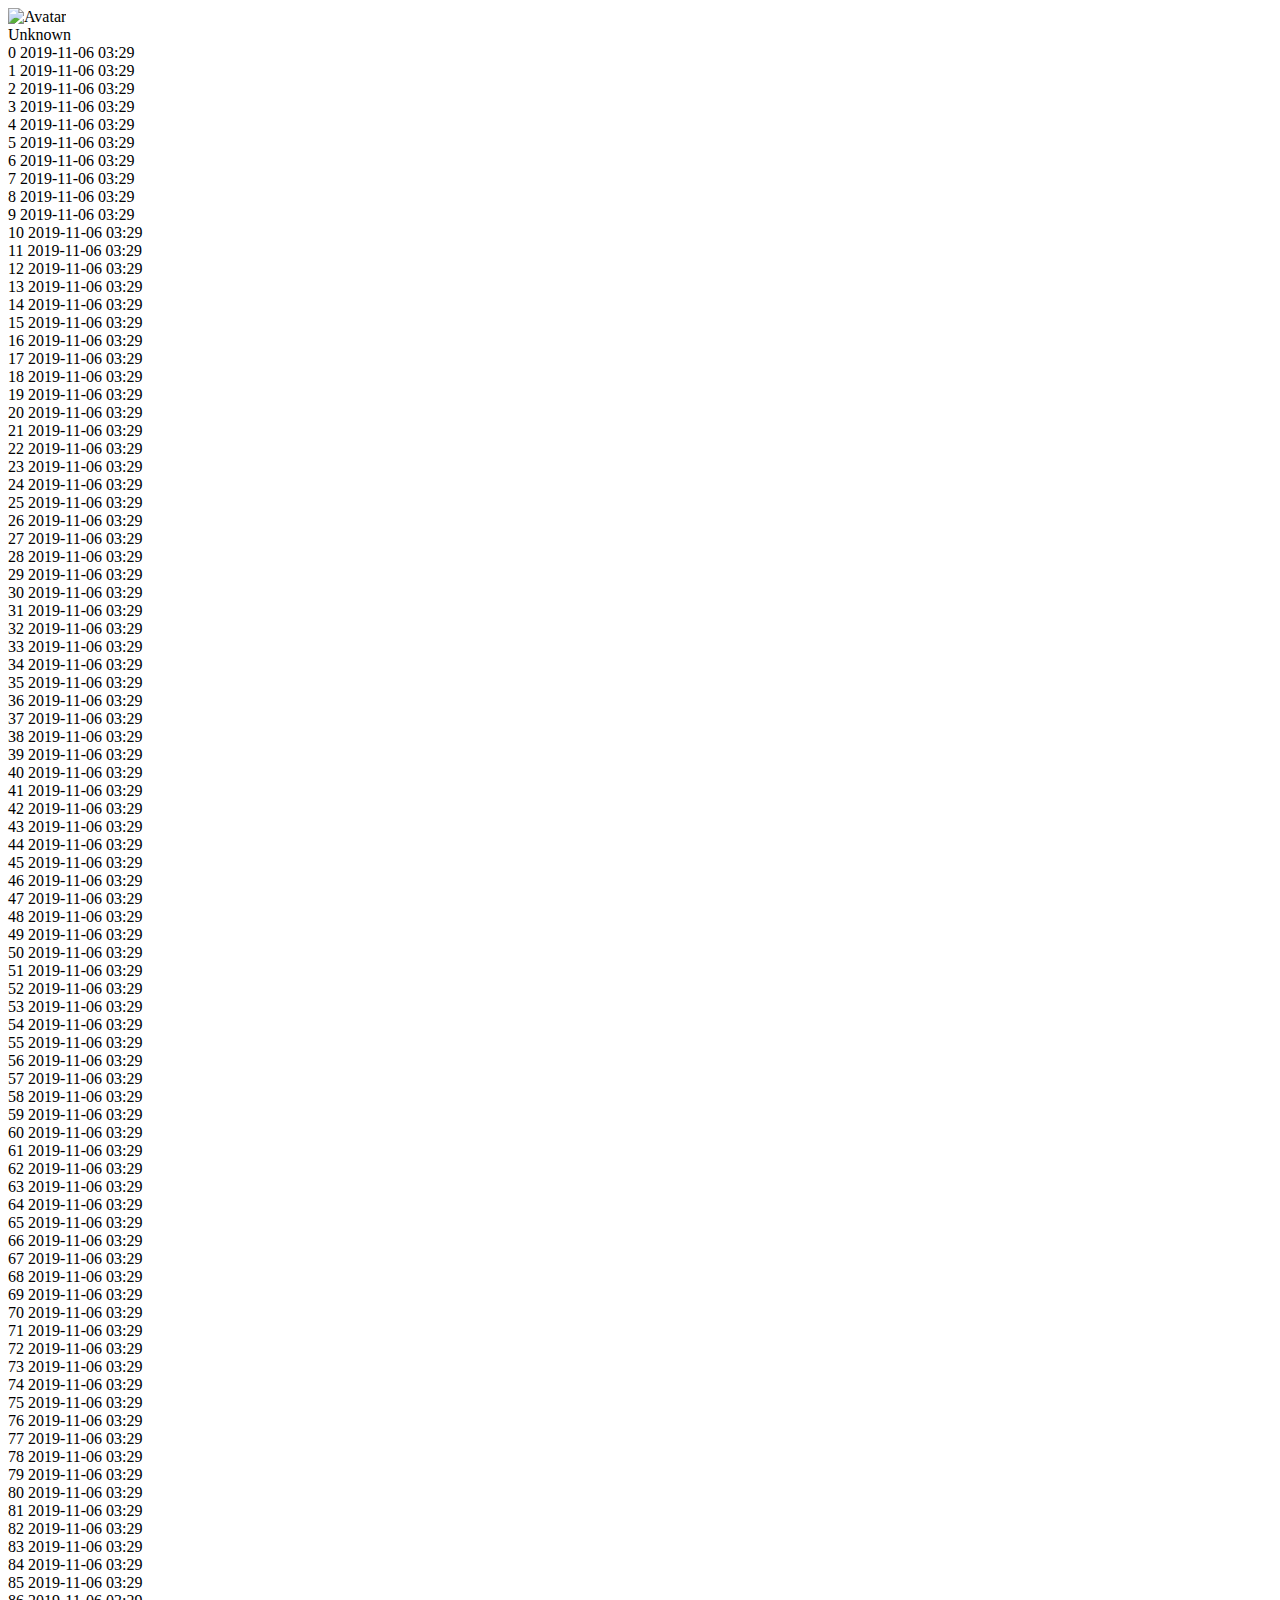
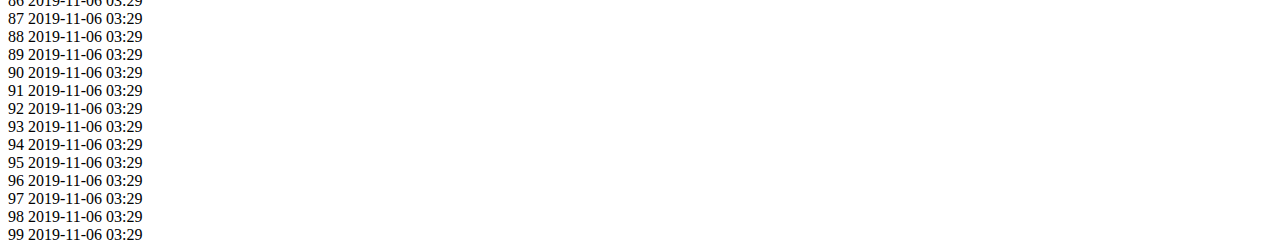
==== res/example_data/html/index.html @ a14a7b70 "Create index.html" ====
<!doctype html>
<html lang="en">
 <head> 
  <meta charset="UTF-8"> 
  <title>Chat Export</title> 
  <link href="./style.css" rel="stylesheet"> 
  <base href="./"> 
 </head> 
 <body> 
  <div class="page"> 
   <div class="marvel-device"> 
    <div class="screen"> 
     <div class="screen-container"> 
      <div class="chat"> 
       <div class="chat-container"> 
        <div class="user-bar"> 
         <div class="avatar"> 
          <img alt="Avatar" src="https://cdn.pixabay.com/photo/2015/10/05/22/37/blank-profile-picture-973460_960_720.png"> 
         </div> 
         <div class="name"> 
          <span>Unknown</span> 
         </div> 
        </div> 
        <div class="conversation"> 
         <div class="conversation-container" id="conversation-container"> 
          <!-- PLACEHOLDER FOR MESSAGES --> 
          <div class="message sent">
           <span>0</span>
           <span class="metadata"><span class="time">2019-11-06 03:29</span></span>
          </div>
          <div class="message received">
           <span>1</span>
           <span class="metadata"><span class="time">2019-11-06 03:29</span></span>
          </div>
          <div class="message sent">
           <span>2</span>
           <span class="metadata"><span class="time">2019-11-06 03:29</span></span>
          </div>
          <div class="message received">
           <span>3</span>
           <span class="metadata"><span class="time">2019-11-06 03:29</span></span>
          </div>
          <div class="message sent">
           <span>4</span>
           <span class="metadata"><span class="time">2019-11-06 03:29</span></span>
          </div>
          <div class="message received">
           <span>5</span>
           <span class="metadata"><span class="time">2019-11-06 03:29</span></span>
          </div>
          <div class="message sent">
           <span>6</span>
           <span class="metadata"><span class="time">2019-11-06 03:29</span></span>
          </div>
          <div class="message received">
           <span>7</span>
           <span class="metadata"><span class="time">2019-11-06 03:29</span></span>
          </div>
          <div class="message sent">
           <span>8</span>
           <span class="metadata"><span class="time">2019-11-06 03:29</span></span>
          </div>
          <div class="message received">
           <span>9</span>
           <span class="metadata"><span class="time">2019-11-06 03:29</span></span>
          </div>
          <div class="message sent">
           <span>10</span>
           <span class="metadata"><span class="time">2019-11-06 03:29</span></span>
          </div>
          <div class="message received">
           <span>11</span>
           <span class="metadata"><span class="time">2019-11-06 03:29</span></span>
          </div>
          <div class="message sent">
           <span>12</span>
           <span class="metadata"><span class="time">2019-11-06 03:29</span></span>
          </div>
          <div class="message received">
           <span>13</span>
           <span class="metadata"><span class="time">2019-11-06 03:29</span></span>
          </div>
          <div class="message sent">
           <span>14</span>
           <span class="metadata"><span class="time">2019-11-06 03:29</span></span>
          </div>
          <div class="message received">
           <span>15</span>
           <span class="metadata"><span class="time">2019-11-06 03:29</span></span>
          </div>
          <div class="message sent">
           <span>16</span>
           <span class="metadata"><span class="time">2019-11-06 03:29</span></span>
          </div>
          <div class="message received">
           <span>17</span>
           <span class="metadata"><span class="time">2019-11-06 03:29</span></span>
          </div>
          <div class="message sent">
           <span>18</span>
           <span class="metadata"><span class="time">2019-11-06 03:29</span></span>
          </div>
          <div class="message received">
           <span>19</span>
           <span class="metadata"><span class="time">2019-11-06 03:29</span></span>
          </div>
          <div class="message sent">
           <span>20</span>
           <span class="metadata"><span class="time">2019-11-06 03:29</span></span>
          </div>
          <div class="message received">
           <span>21</span>
           <span class="metadata"><span class="time">2019-11-06 03:29</span></span>
          </div>
          <div class="message sent">
           <span>22</span>
           <span class="metadata"><span class="time">2019-11-06 03:29</span></span>
          </div>
          <div class="message received">
           <span>23</span>
           <span class="metadata"><span class="time">2019-11-06 03:29</span></span>
          </div>
          <div class="message sent">
           <span>24</span>
           <span class="metadata"><span class="time">2019-11-06 03:29</span></span>
          </div>
          <div class="message received">
           <span>25</span>
           <span class="metadata"><span class="time">2019-11-06 03:29</span></span>
          </div>
          <div class="message sent">
           <span>26</span>
           <span class="metadata"><span class="time">2019-11-06 03:29</span></span>
          </div>
          <div class="message received">
           <span>27</span>
           <span class="metadata"><span class="time">2019-11-06 03:29</span></span>
          </div>
          <div class="message sent">
           <span>28</span>
           <span class="metadata"><span class="time">2019-11-06 03:29</span></span>
          </div>
          <div class="message received">
           <span>29</span>
           <span class="metadata"><span class="time">2019-11-06 03:29</span></span>
          </div>
          <div class="message sent">
           <span>30</span>
           <span class="metadata"><span class="time">2019-11-06 03:29</span></span>
          </div>
          <div class="message received">
           <span>31</span>
           <span class="metadata"><span class="time">2019-11-06 03:29</span></span>
          </div>
          <div class="message sent">
           <span>32</span>
           <span class="metadata"><span class="time">2019-11-06 03:29</span></span>
          </div>
          <div class="message received">
           <span>33</span>
           <span class="metadata"><span class="time">2019-11-06 03:29</span></span>
          </div>
          <div class="message sent">
           <span>34</span>
           <span class="metadata"><span class="time">2019-11-06 03:29</span></span>
          </div>
          <div class="message received">
           <span>35</span>
           <span class="metadata"><span class="time">2019-11-06 03:29</span></span>
          </div>
          <div class="message sent">
           <span>36</span>
           <span class="metadata"><span class="time">2019-11-06 03:29</span></span>
          </div>
          <div class="message received">
           <span>37</span>
           <span class="metadata"><span class="time">2019-11-06 03:29</span></span>
          </div>
          <div class="message sent">
           <span>38</span>
           <span class="metadata"><span class="time">2019-11-06 03:29</span></span>
          </div>
          <div class="message received">
           <span>39</span>
           <span class="metadata"><span class="time">2019-11-06 03:29</span></span>
          </div>
          <div class="message sent">
           <span>40</span>
           <span class="metadata"><span class="time">2019-11-06 03:29</span></span>
          </div>
          <div class="message received">
           <span>41</span>
           <span class="metadata"><span class="time">2019-11-06 03:29</span></span>
          </div>
          <div class="message sent">
           <span>42</span>
           <span class="metadata"><span class="time">2019-11-06 03:29</span></span>
          </div>
          <div class="message received">
           <span>43</span>
           <span class="metadata"><span class="time">2019-11-06 03:29</span></span>
          </div>
          <div class="message sent">
           <span>44</span>
           <span class="metadata"><span class="time">2019-11-06 03:29</span></span>
          </div>
          <div class="message received">
           <span>45</span>
           <span class="metadata"><span class="time">2019-11-06 03:29</span></span>
          </div>
          <div class="message sent">
           <span>46</span>
           <span class="metadata"><span class="time">2019-11-06 03:29</span></span>
          </div>
          <div class="message received">
           <span>47</span>
           <span class="metadata"><span class="time">2019-11-06 03:29</span></span>
          </div>
          <div class="message sent">
           <span>48</span>
           <span class="metadata"><span class="time">2019-11-06 03:29</span></span>
          </div>
          <div class="message received">
           <span>49</span>
           <span class="metadata"><span class="time">2019-11-06 03:29</span></span>
          </div>
          <div class="message sent">
           <span>50</span>
           <span class="metadata"><span class="time">2019-11-06 03:29</span></span>
          </div>
          <div class="message received">
           <span>51</span>
           <span class="metadata"><span class="time">2019-11-06 03:29</span></span>
          </div>
          <div class="message sent">
           <span>52</span>
           <span class="metadata"><span class="time">2019-11-06 03:29</span></span>
          </div>
          <div class="message received">
           <span>53</span>
           <span class="metadata"><span class="time">2019-11-06 03:29</span></span>
          </div>
          <div class="message sent">
           <span>54</span>
           <span class="metadata"><span class="time">2019-11-06 03:29</span></span>
          </div>
          <div class="message received">
           <span>55</span>
           <span class="metadata"><span class="time">2019-11-06 03:29</span></span>
          </div>
          <div class="message sent">
           <span>56</span>
           <span class="metadata"><span class="time">2019-11-06 03:29</span></span>
          </div>
          <div class="message received">
           <span>57</span>
           <span class="metadata"><span class="time">2019-11-06 03:29</span></span>
          </div>
          <div class="message sent">
           <span>58</span>
           <span class="metadata"><span class="time">2019-11-06 03:29</span></span>
          </div>
          <div class="message received">
           <span>59</span>
           <span class="metadata"><span class="time">2019-11-06 03:29</span></span>
          </div>
          <div class="message sent">
           <span>60</span>
           <span class="metadata"><span class="time">2019-11-06 03:29</span></span>
          </div>
          <div class="message received">
           <span>61</span>
           <span class="metadata"><span class="time">2019-11-06 03:29</span></span>
          </div>
          <div class="message sent">
           <span>62</span>
           <span class="metadata"><span class="time">2019-11-06 03:29</span></span>
          </div>
          <div class="message received">
           <span>63</span>
           <span class="metadata"><span class="time">2019-11-06 03:29</span></span>
          </div>
          <div class="message sent">
           <span>64</span>
           <span class="metadata"><span class="time">2019-11-06 03:29</span></span>
          </div>
          <div class="message received">
           <span>65</span>
           <span class="metadata"><span class="time">2019-11-06 03:29</span></span>
          </div>
          <div class="message sent">
           <span>66</span>
           <span class="metadata"><span class="time">2019-11-06 03:29</span></span>
          </div>
          <div class="message received">
           <span>67</span>
           <span class="metadata"><span class="time">2019-11-06 03:29</span></span>
          </div>
          <div class="message sent">
           <span>68</span>
           <span class="metadata"><span class="time">2019-11-06 03:29</span></span>
          </div>
          <div class="message received">
           <span>69</span>
           <span class="metadata"><span class="time">2019-11-06 03:29</span></span>
          </div>
          <div class="message sent">
           <span>70</span>
           <span class="metadata"><span class="time">2019-11-06 03:29</span></span>
          </div>
          <div class="message received">
           <span>71</span>
           <span class="metadata"><span class="time">2019-11-06 03:29</span></span>
          </div>
          <div class="message sent">
           <span>72</span>
           <span class="metadata"><span class="time">2019-11-06 03:29</span></span>
          </div>
          <div class="message received">
           <span>73</span>
           <span class="metadata"><span class="time">2019-11-06 03:29</span></span>
          </div>
          <div class="message sent">
           <span>74</span>
           <span class="metadata"><span class="time">2019-11-06 03:29</span></span>
          </div>
          <div class="message received">
           <span>75</span>
           <span class="metadata"><span class="time">2019-11-06 03:29</span></span>
          </div>
          <div class="message sent">
           <span>76</span>
           <span class="metadata"><span class="time">2019-11-06 03:29</span></span>
          </div>
          <div class="message received">
           <span>77</span>
           <span class="metadata"><span class="time">2019-11-06 03:29</span></span>
          </div>
          <div class="message sent">
           <span>78</span>
           <span class="metadata"><span class="time">2019-11-06 03:29</span></span>
          </div>
          <div class="message received">
           <span>79</span>
           <span class="metadata"><span class="time">2019-11-06 03:29</span></span>
          </div>
          <div class="message sent">
           <span>80</span>
           <span class="metadata"><span class="time">2019-11-06 03:29</span></span>
          </div>
          <div class="message received">
           <span>81</span>
           <span class="metadata"><span class="time">2019-11-06 03:29</span></span>
          </div>
          <div class="message sent">
           <span>82</span>
           <span class="metadata"><span class="time">2019-11-06 03:29</span></span>
          </div>
          <div class="message received">
           <span>83</span>
           <span class="metadata"><span class="time">2019-11-06 03:29</span></span>
          </div>
          <div class="message sent">
           <span>84</span>
           <span class="metadata"><span class="time">2019-11-06 03:29</span></span>
          </div>
          <div class="message received">
           <span>85</span>
           <span class="metadata"><span class="time">2019-11-06 03:29</span></span>
          </div>
          <div class="message sent">
           <span>86</span>
           <span class="metadata"><span class="time">2019-11-06 03:29</span></span>
          </div>
          <div class="message received">
           <span>87</span>
           <span class="metadata"><span class="time">2019-11-06 03:29</span></span>
          </div>
          <div class="message sent">
           <span>88</span>
           <span class="metadata"><span class="time">2019-11-06 03:29</span></span>
          </div>
          <div class="message received">
           <span>89</span>
           <span class="metadata"><span class="time">2019-11-06 03:29</span></span>
          </div>
          <div class="message sent">
           <span>90</span>
           <span class="metadata"><span class="time">2019-11-06 03:29</span></span>
          </div>
          <div class="message received">
           <span>91</span>
           <span class="metadata"><span class="time">2019-11-06 03:29</span></span>
          </div>
          <div class="message sent">
           <span>92</span>
           <span class="metadata"><span class="time">2019-11-06 03:29</span></span>
          </div>
          <div class="message received">
           <span>93</span>
           <span class="metadata"><span class="time">2019-11-06 03:29</span></span>
          </div>
          <div class="message sent">
           <span>94</span>
           <span class="metadata"><span class="time">2019-11-06 03:29</span></span>
          </div>
          <div class="message received">
           <span>95</span>
           <span class="metadata"><span class="time">2019-11-06 03:29</span></span>
          </div>
          <div class="message sent">
           <span>96</span>
           <span class="metadata"><span class="time">2019-11-06 03:29</span></span>
          </div>
          <div class="message received">
           <span>97</span>
           <span class="metadata"><span class="time">2019-11-06 03:29</span></span>
          </div>
          <div class="message sent">
           <span>98</span>
           <span class="metadata"><span class="time">2019-11-06 03:29</span></span>
          </div>
          <div class="message received">
           <span>99</span>
           <span class="metadata"><span class="time">2019-11-06 03:29</span></span>
          </div>
         </div> 
        </div> 
       </div> 
      </div> 
     </div> 
    </div> 
   </div> 
  </div>   
 </body>
</html>
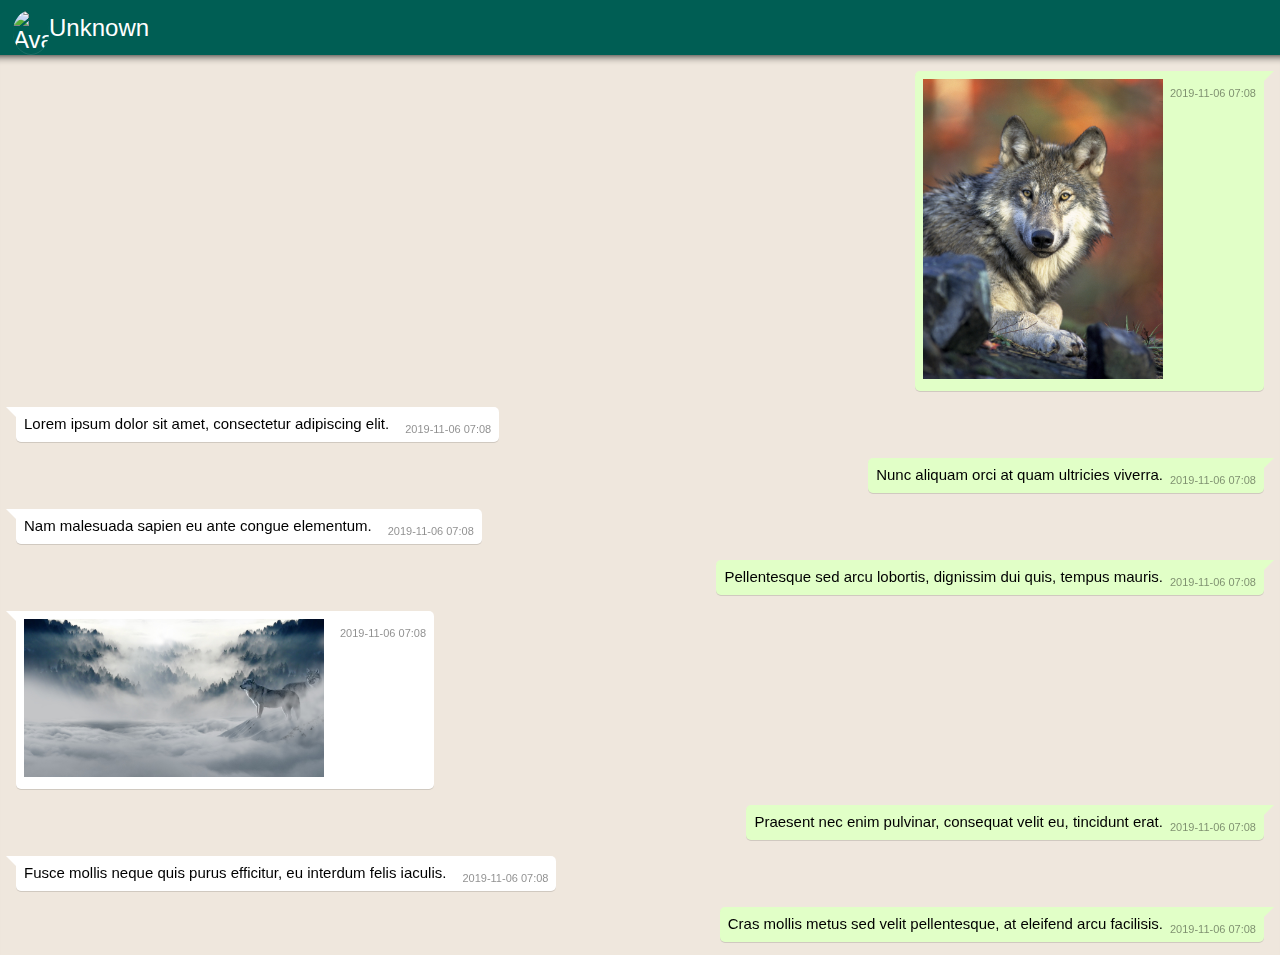
==== commit 175f79bb: "Update to example data" ====
--- a/res/example_data/html/index.html
+++ b/res/example_data/html/index.html
@@ -8,425 +8,429 @@
  </head> 
  <body> 
   <div class="page"> 
-   <div class="marvel-device"> 
-    <div class="screen"> 
-     <div class="screen-container"> 
-      <div class="chat"> 
-       <div class="chat-container"> 
-        <div class="user-bar"> 
-         <div class="avatar"> 
-          <img alt="Avatar" src="https://cdn.pixabay.com/photo/2015/10/05/22/37/blank-profile-picture-973460_960_720.png"> 
-         </div> 
-         <div class="name"> 
-          <span>Unknown</span> 
-         </div> 
-        </div> 
-        <div class="conversation"> 
-         <div class="conversation-container" id="conversation-container"> 
-          <!-- PLACEHOLDER FOR MESSAGES --> 
-          <div class="message sent">
-           <span>0</span>
-           <span class="metadata"><span class="time">2019-11-06 03:29</span></span>
-          </div>
-          <div class="message received">
-           <span>1</span>
-           <span class="metadata"><span class="time">2019-11-06 03:29</span></span>
-          </div>
-          <div class="message sent">
-           <span>2</span>
-           <span class="metadata"><span class="time">2019-11-06 03:29</span></span>
-          </div>
-          <div class="message received">
-           <span>3</span>
-           <span class="metadata"><span class="time">2019-11-06 03:29</span></span>
-          </div>
-          <div class="message sent">
-           <span>4</span>
-           <span class="metadata"><span class="time">2019-11-06 03:29</span></span>
-          </div>
-          <div class="message received">
-           <span>5</span>
-           <span class="metadata"><span class="time">2019-11-06 03:29</span></span>
-          </div>
-          <div class="message sent">
-           <span>6</span>
-           <span class="metadata"><span class="time">2019-11-06 03:29</span></span>
-          </div>
-          <div class="message received">
-           <span>7</span>
-           <span class="metadata"><span class="time">2019-11-06 03:29</span></span>
-          </div>
-          <div class="message sent">
-           <span>8</span>
-           <span class="metadata"><span class="time">2019-11-06 03:29</span></span>
-          </div>
-          <div class="message received">
-           <span>9</span>
-           <span class="metadata"><span class="time">2019-11-06 03:29</span></span>
-          </div>
-          <div class="message sent">
-           <span>10</span>
-           <span class="metadata"><span class="time">2019-11-06 03:29</span></span>
-          </div>
-          <div class="message received">
-           <span>11</span>
-           <span class="metadata"><span class="time">2019-11-06 03:29</span></span>
-          </div>
-          <div class="message sent">
-           <span>12</span>
-           <span class="metadata"><span class="time">2019-11-06 03:29</span></span>
-          </div>
-          <div class="message received">
-           <span>13</span>
-           <span class="metadata"><span class="time">2019-11-06 03:29</span></span>
-          </div>
-          <div class="message sent">
-           <span>14</span>
-           <span class="metadata"><span class="time">2019-11-06 03:29</span></span>
-          </div>
-          <div class="message received">
-           <span>15</span>
-           <span class="metadata"><span class="time">2019-11-06 03:29</span></span>
-          </div>
-          <div class="message sent">
-           <span>16</span>
-           <span class="metadata"><span class="time">2019-11-06 03:29</span></span>
-          </div>
-          <div class="message received">
-           <span>17</span>
-           <span class="metadata"><span class="time">2019-11-06 03:29</span></span>
-          </div>
-          <div class="message sent">
-           <span>18</span>
-           <span class="metadata"><span class="time">2019-11-06 03:29</span></span>
-          </div>
-          <div class="message received">
-           <span>19</span>
-           <span class="metadata"><span class="time">2019-11-06 03:29</span></span>
-          </div>
-          <div class="message sent">
-           <span>20</span>
-           <span class="metadata"><span class="time">2019-11-06 03:29</span></span>
-          </div>
-          <div class="message received">
-           <span>21</span>
-           <span class="metadata"><span class="time">2019-11-06 03:29</span></span>
-          </div>
-          <div class="message sent">
-           <span>22</span>
-           <span class="metadata"><span class="time">2019-11-06 03:29</span></span>
-          </div>
-          <div class="message received">
-           <span>23</span>
-           <span class="metadata"><span class="time">2019-11-06 03:29</span></span>
-          </div>
-          <div class="message sent">
-           <span>24</span>
-           <span class="metadata"><span class="time">2019-11-06 03:29</span></span>
-          </div>
-          <div class="message received">
-           <span>25</span>
-           <span class="metadata"><span class="time">2019-11-06 03:29</span></span>
-          </div>
-          <div class="message sent">
-           <span>26</span>
-           <span class="metadata"><span class="time">2019-11-06 03:29</span></span>
-          </div>
-          <div class="message received">
-           <span>27</span>
-           <span class="metadata"><span class="time">2019-11-06 03:29</span></span>
-          </div>
-          <div class="message sent">
-           <span>28</span>
-           <span class="metadata"><span class="time">2019-11-06 03:29</span></span>
-          </div>
-          <div class="message received">
-           <span>29</span>
-           <span class="metadata"><span class="time">2019-11-06 03:29</span></span>
-          </div>
-          <div class="message sent">
-           <span>30</span>
-           <span class="metadata"><span class="time">2019-11-06 03:29</span></span>
-          </div>
-          <div class="message received">
-           <span>31</span>
-           <span class="metadata"><span class="time">2019-11-06 03:29</span></span>
-          </div>
-          <div class="message sent">
-           <span>32</span>
-           <span class="metadata"><span class="time">2019-11-06 03:29</span></span>
-          </div>
-          <div class="message received">
-           <span>33</span>
-           <span class="metadata"><span class="time">2019-11-06 03:29</span></span>
-          </div>
-          <div class="message sent">
-           <span>34</span>
-           <span class="metadata"><span class="time">2019-11-06 03:29</span></span>
-          </div>
-          <div class="message received">
-           <span>35</span>
-           <span class="metadata"><span class="time">2019-11-06 03:29</span></span>
-          </div>
-          <div class="message sent">
-           <span>36</span>
-           <span class="metadata"><span class="time">2019-11-06 03:29</span></span>
-          </div>
-          <div class="message received">
-           <span>37</span>
-           <span class="metadata"><span class="time">2019-11-06 03:29</span></span>
-          </div>
-          <div class="message sent">
-           <span>38</span>
-           <span class="metadata"><span class="time">2019-11-06 03:29</span></span>
-          </div>
-          <div class="message received">
-           <span>39</span>
-           <span class="metadata"><span class="time">2019-11-06 03:29</span></span>
-          </div>
-          <div class="message sent">
-           <span>40</span>
-           <span class="metadata"><span class="time">2019-11-06 03:29</span></span>
-          </div>
-          <div class="message received">
-           <span>41</span>
-           <span class="metadata"><span class="time">2019-11-06 03:29</span></span>
-          </div>
-          <div class="message sent">
-           <span>42</span>
-           <span class="metadata"><span class="time">2019-11-06 03:29</span></span>
-          </div>
-          <div class="message received">
-           <span>43</span>
-           <span class="metadata"><span class="time">2019-11-06 03:29</span></span>
-          </div>
-          <div class="message sent">
-           <span>44</span>
-           <span class="metadata"><span class="time">2019-11-06 03:29</span></span>
-          </div>
-          <div class="message received">
-           <span>45</span>
-           <span class="metadata"><span class="time">2019-11-06 03:29</span></span>
-          </div>
-          <div class="message sent">
-           <span>46</span>
-           <span class="metadata"><span class="time">2019-11-06 03:29</span></span>
-          </div>
-          <div class="message received">
-           <span>47</span>
-           <span class="metadata"><span class="time">2019-11-06 03:29</span></span>
-          </div>
-          <div class="message sent">
-           <span>48</span>
-           <span class="metadata"><span class="time">2019-11-06 03:29</span></span>
-          </div>
-          <div class="message received">
-           <span>49</span>
-           <span class="metadata"><span class="time">2019-11-06 03:29</span></span>
-          </div>
-          <div class="message sent">
-           <span>50</span>
-           <span class="metadata"><span class="time">2019-11-06 03:29</span></span>
-          </div>
-          <div class="message received">
-           <span>51</span>
-           <span class="metadata"><span class="time">2019-11-06 03:29</span></span>
-          </div>
-          <div class="message sent">
-           <span>52</span>
-           <span class="metadata"><span class="time">2019-11-06 03:29</span></span>
-          </div>
-          <div class="message received">
-           <span>53</span>
-           <span class="metadata"><span class="time">2019-11-06 03:29</span></span>
-          </div>
-          <div class="message sent">
-           <span>54</span>
-           <span class="metadata"><span class="time">2019-11-06 03:29</span></span>
-          </div>
-          <div class="message received">
-           <span>55</span>
-           <span class="metadata"><span class="time">2019-11-06 03:29</span></span>
-          </div>
-          <div class="message sent">
-           <span>56</span>
-           <span class="metadata"><span class="time">2019-11-06 03:29</span></span>
-          </div>
-          <div class="message received">
-           <span>57</span>
-           <span class="metadata"><span class="time">2019-11-06 03:29</span></span>
-          </div>
-          <div class="message sent">
-           <span>58</span>
-           <span class="metadata"><span class="time">2019-11-06 03:29</span></span>
-          </div>
-          <div class="message received">
-           <span>59</span>
-           <span class="metadata"><span class="time">2019-11-06 03:29</span></span>
-          </div>
-          <div class="message sent">
-           <span>60</span>
-           <span class="metadata"><span class="time">2019-11-06 03:29</span></span>
-          </div>
-          <div class="message received">
-           <span>61</span>
-           <span class="metadata"><span class="time">2019-11-06 03:29</span></span>
-          </div>
-          <div class="message sent">
-           <span>62</span>
-           <span class="metadata"><span class="time">2019-11-06 03:29</span></span>
-          </div>
-          <div class="message received">
-           <span>63</span>
-           <span class="metadata"><span class="time">2019-11-06 03:29</span></span>
-          </div>
-          <div class="message sent">
-           <span>64</span>
-           <span class="metadata"><span class="time">2019-11-06 03:29</span></span>
-          </div>
-          <div class="message received">
-           <span>65</span>
-           <span class="metadata"><span class="time">2019-11-06 03:29</span></span>
-          </div>
-          <div class="message sent">
-           <span>66</span>
-           <span class="metadata"><span class="time">2019-11-06 03:29</span></span>
-          </div>
-          <div class="message received">
-           <span>67</span>
-           <span class="metadata"><span class="time">2019-11-06 03:29</span></span>
-          </div>
-          <div class="message sent">
-           <span>68</span>
-           <span class="metadata"><span class="time">2019-11-06 03:29</span></span>
-          </div>
-          <div class="message received">
-           <span>69</span>
-           <span class="metadata"><span class="time">2019-11-06 03:29</span></span>
-          </div>
-          <div class="message sent">
-           <span>70</span>
-           <span class="metadata"><span class="time">2019-11-06 03:29</span></span>
-          </div>
-          <div class="message received">
-           <span>71</span>
-           <span class="metadata"><span class="time">2019-11-06 03:29</span></span>
-          </div>
-          <div class="message sent">
-           <span>72</span>
-           <span class="metadata"><span class="time">2019-11-06 03:29</span></span>
-          </div>
-          <div class="message received">
-           <span>73</span>
-           <span class="metadata"><span class="time">2019-11-06 03:29</span></span>
-          </div>
-          <div class="message sent">
-           <span>74</span>
-           <span class="metadata"><span class="time">2019-11-06 03:29</span></span>
-          </div>
-          <div class="message received">
-           <span>75</span>
-           <span class="metadata"><span class="time">2019-11-06 03:29</span></span>
-          </div>
-          <div class="message sent">
-           <span>76</span>
-           <span class="metadata"><span class="time">2019-11-06 03:29</span></span>
-          </div>
-          <div class="message received">
-           <span>77</span>
-           <span class="metadata"><span class="time">2019-11-06 03:29</span></span>
-          </div>
-          <div class="message sent">
-           <span>78</span>
-           <span class="metadata"><span class="time">2019-11-06 03:29</span></span>
-          </div>
-          <div class="message received">
-           <span>79</span>
-           <span class="metadata"><span class="time">2019-11-06 03:29</span></span>
-          </div>
-          <div class="message sent">
-           <span>80</span>
-           <span class="metadata"><span class="time">2019-11-06 03:29</span></span>
-          </div>
-          <div class="message received">
-           <span>81</span>
-           <span class="metadata"><span class="time">2019-11-06 03:29</span></span>
-          </div>
-          <div class="message sent">
-           <span>82</span>
-           <span class="metadata"><span class="time">2019-11-06 03:29</span></span>
-          </div>
-          <div class="message received">
-           <span>83</span>
-           <span class="metadata"><span class="time">2019-11-06 03:29</span></span>
-          </div>
-          <div class="message sent">
-           <span>84</span>
-           <span class="metadata"><span class="time">2019-11-06 03:29</span></span>
-          </div>
-          <div class="message received">
-           <span>85</span>
-           <span class="metadata"><span class="time">2019-11-06 03:29</span></span>
-          </div>
-          <div class="message sent">
-           <span>86</span>
-           <span class="metadata"><span class="time">2019-11-06 03:29</span></span>
-          </div>
-          <div class="message received">
-           <span>87</span>
-           <span class="metadata"><span class="time">2019-11-06 03:29</span></span>
-          </div>
-          <div class="message sent">
-           <span>88</span>
-           <span class="metadata"><span class="time">2019-11-06 03:29</span></span>
-          </div>
-          <div class="message received">
-           <span>89</span>
-           <span class="metadata"><span class="time">2019-11-06 03:29</span></span>
-          </div>
-          <div class="message sent">
-           <span>90</span>
-           <span class="metadata"><span class="time">2019-11-06 03:29</span></span>
-          </div>
-          <div class="message received">
-           <span>91</span>
-           <span class="metadata"><span class="time">2019-11-06 03:29</span></span>
-          </div>
-          <div class="message sent">
-           <span>92</span>
-           <span class="metadata"><span class="time">2019-11-06 03:29</span></span>
-          </div>
-          <div class="message received">
-           <span>93</span>
-           <span class="metadata"><span class="time">2019-11-06 03:29</span></span>
-          </div>
-          <div class="message sent">
-           <span>94</span>
-           <span class="metadata"><span class="time">2019-11-06 03:29</span></span>
-          </div>
-          <div class="message received">
-           <span>95</span>
-           <span class="metadata"><span class="time">2019-11-06 03:29</span></span>
-          </div>
-          <div class="message sent">
-           <span>96</span>
-           <span class="metadata"><span class="time">2019-11-06 03:29</span></span>
-          </div>
-          <div class="message received">
-           <span>97</span>
-           <span class="metadata"><span class="time">2019-11-06 03:29</span></span>
-          </div>
-          <div class="message sent">
-           <span>98</span>
-           <span class="metadata"><span class="time">2019-11-06 03:29</span></span>
-          </div>
-          <div class="message received">
-           <span>99</span>
-           <span class="metadata"><span class="time">2019-11-06 03:29</span></span>
-          </div>
-         </div> 
-        </div> 
-       </div> 
+   <div class="chat"> 
+    <div class="chat-container"> 
+     <div class="user-bar"> 
+      <div class="avatar"> 
+       <img alt="Avatar" src="https://cdn.pixabay.com/photo/2015/10/05/22/37/blank-profile-picture-973460_960_720.png"> 
+      </div> 
+      <div class="name"> 
+       <span>Unknown</span> 
+      </div> 
+     </div> 
+     <div class="conversation"> 
+      <div class="conversation-container" id="conversation-container"> 
+       <!-- PLACEHOLDER FOR MESSAGES --> 
+       <div class="message sent">
+        <a href="../IMG-20191106-WA0000.jpg"><img src="../IMG-20191106-WA0000.jpg"></a>
+        <span></span>
+        <span class="metadata"><span class="time">2019-11-06 07:08</span></span>
+       </div>
+       <div class="message received">
+        <span>Lorem ipsum dolor sit amet, consectetur adipiscing elit.</span>
+        <span class="metadata"><span class="time">2019-11-06 07:08</span></span>
+       </div>
+       <div class="message sent">
+        <span>Nunc aliquam orci at quam ultricies viverra.</span>
+        <span class="metadata"><span class="time">2019-11-06 07:08</span></span>
+       </div>
+       <div class="message received">
+        <span>Nam malesuada sapien eu ante congue elementum.</span>
+        <span class="metadata"><span class="time">2019-11-06 07:08</span></span>
+       </div>
+       <div class="message sent">
+        <span>Pellentesque sed arcu lobortis, dignissim dui quis, tempus mauris.</span>
+        <span class="metadata"><span class="time">2019-11-06 07:08</span></span>
+       </div>
+       <div class="message received">
+        <a href="../IMG-20191106-WA0001.jpg"><img src="../IMG-20191106-WA0001.jpg"></a>
+        <span></span>
+        <span class="metadata"><span class="time">2019-11-06 07:08</span></span>
+       </div>
+       <div class="message sent">
+        <span>Praesent nec enim pulvinar, consequat velit eu, tincidunt erat.</span>
+        <span class="metadata"><span class="time">2019-11-06 07:08</span></span>
+       </div>
+       <div class="message received">
+        <span>Fusce mollis neque quis purus efficitur, eu interdum felis iaculis.</span>
+        <span class="metadata"><span class="time">2019-11-06 07:08</span></span>
+       </div>
+       <div class="message sent">
+        <span>Cras mollis metus sed velit pellentesque, at eleifend arcu facilisis.</span>
+        <span class="metadata"><span class="time">2019-11-06 07:08</span></span>
+       </div>
+       <div class="message received">
+        <span>Duis pellentesque eros sed consequat sagittis.</span>
+        <span class="metadata"><span class="time">2019-11-06 07:08</span></span>
+       </div>
+       <div class="message sent">
+        <span>Nam dictum tortor a velit semper, viverra pulvinar neque luctus.</span>
+        <span class="metadata"><span class="time">2019-11-06 07:08</span></span>
+       </div>
+       <div class="message received">
+        <span>Fusce rhoncus arcu non est auctor, eget dapibus nulla luctus.</span>
+        <span class="metadata"><span class="time">2019-11-06 07:08</span></span>
+       </div>
+       <div class="message sent">
+        <span>Donec interdum purus quis purus convallis scelerisque.</span>
+        <span class="metadata"><span class="time">2019-11-06 07:08</span></span>
+       </div>
+       <div class="message received">
+        <span>Donec imperdiet odio tincidunt elit viverra, eu luctus leo mollis.</span>
+        <span class="metadata"><span class="time">2019-11-06 07:08</span></span>
+       </div>
+       <div class="message sent">
+        <span>Nulla ullamcorper ipsum eu pretium ullamcorper.</span>
+        <span class="metadata"><span class="time">2019-11-06 07:08</span></span>
+       </div>
+       <div class="message received">
+        <span>Aenean dapibus leo a nisl dictum tristique.</span>
+        <span class="metadata"><span class="time">2019-11-06 07:08</span></span>
+       </div>
+       <div class="message sent">
+        <span>Morbi porttitor nisl a turpis facilisis consequat.</span>
+        <span class="metadata"><span class="time">2019-11-06 07:08</span></span>
+       </div>
+       <div class="message received">
+        <span>Pellentesque sed leo rhoncus, sollicitudin sem quis, sodales augue.</span>
+        <span class="metadata"><span class="time">2019-11-06 07:08</span></span>
+       </div>
+       <div class="message sent">
+        <span>Proin commodo lectus eget tortor accumsan, ac rutrum justo lacinia.</span>
+        <span class="metadata"><span class="time">2019-11-06 07:08</span></span>
+       </div>
+       <div class="message received">
+        <span>Praesent nec massa a risus posuere pellentesque.</span>
+        <span class="metadata"><span class="time">2019-11-06 07:08</span></span>
+       </div>
+       <div class="message sent">
+        <span>Integer sed ante vulputate, aliquet nunc ac, condimentum augue.</span>
+        <span class="metadata"><span class="time">2019-11-06 07:08</span></span>
+       </div>
+       <div class="message received">
+        <span>Nunc molestie est in odio pellentesque, et volutpat odio mattis.</span>
+        <span class="metadata"><span class="time">2019-11-06 07:08</span></span>
+       </div>
+       <div class="message sent">
+        <span>Suspendisse ultrices sapien et dapibus mollis.</span>
+        <span class="metadata"><span class="time">2019-11-06 07:08</span></span>
+       </div>
+       <div class="message received">
+        <span>Sed blandit dui nec nibh finibus aliquet.</span>
+        <span class="metadata"><span class="time">2019-11-06 07:08</span></span>
+       </div>
+       <div class="message sent">
+        <span>Mauris varius ex a facilisis commodo.</span>
+        <span class="metadata"><span class="time">2019-11-06 07:08</span></span>
+       </div>
+       <div class="message received">
+        <span>Nam in lacus sit amet lectus condimentum sodales at et ante.</span>
+        <span class="metadata"><span class="time">2019-11-06 07:08</span></span>
+       </div>
+       <div class="message sent">
+        <span>Donec a tellus sed ligula ultrices viverra et non urna.</span>
+        <span class="metadata"><span class="time">2019-11-06 07:08</span></span>
+       </div>
+       <div class="message received">
+        <span>Proin auctor enim ac sem pellentesque maximus.</span>
+        <span class="metadata"><span class="time">2019-11-06 07:08</span></span>
+       </div>
+       <div class="message sent">
+        <span>Donec sodales lacus at odio hendrerit scelerisque nec ac felis.</span>
+        <span class="metadata"><span class="time">2019-11-06 07:08</span></span>
+       </div>
+       <div class="message received">
+        <span>Duis auctor ipsum luctus feugiat varius.</span>
+        <span class="metadata"><span class="time">2019-11-06 07:08</span></span>
+       </div>
+       <div class="message sent">
+        <span>Integer aliquet nibh vitae odio ullamcorper consectetur.</span>
+        <span class="metadata"><span class="time">2019-11-06 07:08</span></span>
+       </div>
+       <div class="message received">
+        <span>Fusce porta magna congue velit placerat malesuada ut imperdiet ligula.</span>
+        <span class="metadata"><span class="time">2019-11-06 07:08</span></span>
+       </div>
+       <div class="message sent">
+        <span>Donec hendrerit felis id varius consequat.</span>
+        <span class="metadata"><span class="time">2019-11-06 07:08</span></span>
+       </div>
+       <div class="message received">
+        <span>Aliquam sed mi consectetur, euismod elit a, scelerisque diam.</span>
+        <span class="metadata"><span class="time">2019-11-06 07:08</span></span>
+       </div>
+       <div class="message sent">
+        <span>Duis faucibus sem non nulla mollis, vel fermentum ante feugiat.</span>
+        <span class="metadata"><span class="time">2019-11-06 07:08</span></span>
+       </div>
+       <div class="message received">
+        <span>Sed nec nisi quis ipsum faucibus eleifend.</span>
+        <span class="metadata"><span class="time">2019-11-06 07:08</span></span>
+       </div>
+       <div class="message sent">
+        <span>Ut cursus felis vitae commodo condimentum.</span>
+        <span class="metadata"><span class="time">2019-11-06 07:08</span></span>
+       </div>
+       <div class="message received">
+        <span>Aenean nec velit eu risus tincidunt viverra.</span>
+        <span class="metadata"><span class="time">2019-11-06 07:08</span></span>
+       </div>
+       <div class="message sent">
+        <span>Ut volutpat mauris eu vestibulum mattis.</span>
+        <span class="metadata"><span class="time">2019-11-06 07:08</span></span>
+       </div>
+       <div class="message received">
+        <span>Maecenas id eros at mi tempor placerat.</span>
+        <span class="metadata"><span class="time">2019-11-06 07:08</span></span>
+       </div>
+       <div class="message sent">
+        <span>Nulla tempor ligula aliquet lectus auctor semper.</span>
+        <span class="metadata"><span class="time">2019-11-06 07:08</span></span>
+       </div>
+       <div class="message received">
+        <span>Nam nec libero sed eros vulputate euismod.</span>
+        <span class="metadata"><span class="time">2019-11-06 07:08</span></span>
+       </div>
+       <div class="message sent">
+        <span>Pellentesque ac enim efficitur, molestie nibh ut, molestie odio.</span>
+        <span class="metadata"><span class="time">2019-11-06 07:08</span></span>
+       </div>
+       <div class="message received">
+        <span>Donec ornare nisl vitae aliquam tincidunt.</span>
+        <span class="metadata"><span class="time">2019-11-06 07:08</span></span>
+       </div>
+       <div class="message sent">
+        <span>Proin pretium augue vel lorem gravida, vel accumsan quam egestas.</span>
+        <span class="metadata"><span class="time">2019-11-06 07:08</span></span>
+       </div>
+       <div class="message received">
+        <span>Donec tincidunt tellus eu libero egestas vehicula.</span>
+        <span class="metadata"><span class="time">2019-11-06 07:08</span></span>
+       </div>
+       <div class="message sent">
+        <span>Nunc convallis nunc in odio ullamcorper tincidunt.</span>
+        <span class="metadata"><span class="time">2019-11-06 07:08</span></span>
+       </div>
+       <div class="message received">
+        <span>Praesent rutrum dui id nulla lacinia, eu feugiat nibh rutrum.</span>
+        <span class="metadata"><span class="time">2019-11-06 07:08</span></span>
+       </div>
+       <div class="message sent">
+        <span>Phasellus imperdiet ante rhoncus lectus mollis consectetur.</span>
+        <span class="metadata"><span class="time">2019-11-06 07:08</span></span>
+       </div>
+       <div class="message received">
+        <span>Phasellus a lectus sed nunc placerat ultricies.</span>
+        <span class="metadata"><span class="time">2019-11-06 07:08</span></span>
+       </div>
+       <div class="message sent">
+        <span>Sed id purus ac augue mattis tincidunt.</span>
+        <span class="metadata"><span class="time">2019-11-06 07:08</span></span>
+       </div>
+       <div class="message received">
+        <span>Pellentesque eu erat fringilla, vulputate mauris quis, bibendum felis.</span>
+        <span class="metadata"><span class="time">2019-11-06 07:08</span></span>
+       </div>
+       <div class="message sent">
+        <span>Maecenas semper erat porttitor nunc luctus suscipit.</span>
+        <span class="metadata"><span class="time">2019-11-06 07:08</span></span>
+       </div>
+       <div class="message received">
+        <span>Praesent at dui pharetra, finibus ligula ac, fringilla tellus.</span>
+        <span class="metadata"><span class="time">2019-11-06 07:08</span></span>
+       </div>
+       <div class="message sent">
+        <span>Sed egestas ex ultricies faucibus lacinia.</span>
+        <span class="metadata"><span class="time">2019-11-06 07:08</span></span>
+       </div>
+       <div class="message received">
+        <span>Nam vel nulla sit amet nisl imperdiet rhoncus.</span>
+        <span class="metadata"><span class="time">2019-11-06 07:08</span></span>
+       </div>
+       <div class="message sent">
+        <span>Aenean feugiat ligula vehicula lectus suscipit iaculis.</span>
+        <span class="metadata"><span class="time">2019-11-06 07:08</span></span>
+       </div>
+       <div class="message received">
+        <span>Proin consectetur leo vel pretium iaculis.</span>
+        <span class="metadata"><span class="time">2019-11-06 07:08</span></span>
+       </div>
+       <div class="message sent">
+        <span>Nullam sed lorem eu odio accumsan rhoncus id in ex.</span>
+        <span class="metadata"><span class="time">2019-11-06 07:08</span></span>
+       </div>
+       <div class="message received">
+        <span>Aenean elementum eros elementum, ultricies arcu ac, molestie risus.</span>
+        <span class="metadata"><span class="time">2019-11-06 07:08</span></span>
+       </div>
+       <div class="message sent">
+        <span>Pellentesque venenatis lorem at mi accumsan, quis aliquam diam accumsan.</span>
+        <span class="metadata"><span class="time">2019-11-06 07:08</span></span>
+       </div>
+       <div class="message received">
+        <span>Nulla ornare metus eu nisi vehicula auctor ut a mi.</span>
+        <span class="metadata"><span class="time">2019-11-06 07:08</span></span>
+       </div>
+       <div class="message sent">
+        <span>Duis feugiat sapien vel nisl elementum faucibus.</span>
+        <span class="metadata"><span class="time">2019-11-06 07:08</span></span>
+       </div>
+       <div class="message received">
+        <span>Morbi nec orci nec ligula porttitor tincidunt.</span>
+        <span class="metadata"><span class="time">2019-11-06 07:08</span></span>
+       </div>
+       <div class="message sent">
+        <span>Curabitur laoreet justo eget metus tempus, in congue ligula dapibus.</span>
+        <span class="metadata"><span class="time">2019-11-06 07:08</span></span>
+       </div>
+       <div class="message received">
+        <span>Nunc molestie felis et elit vestibulum dictum.</span>
+        <span class="metadata"><span class="time">2019-11-06 07:08</span></span>
+       </div>
+       <div class="message sent">
+        <span>Fusce ac massa auctor, fringilla lacus vel, aliquam lacus.</span>
+        <span class="metadata"><span class="time">2019-11-06 07:08</span></span>
+       </div>
+       <div class="message received">
+        <span>Cras at mauris semper, malesuada nibh auctor, convallis ante.</span>
+        <span class="metadata"><span class="time">2019-11-06 07:08</span></span>
+       </div>
+       <div class="message sent">
+        <span>Fusce interdum orci ut elementum tincidunt.</span>
+        <span class="metadata"><span class="time">2019-11-06 07:08</span></span>
+       </div>
+       <div class="message received">
+        <span>Morbi tincidunt nisl ut ipsum accumsan, in iaculis magna malesuada.</span>
+        <span class="metadata"><span class="time">2019-11-06 07:08</span></span>
+       </div>
+       <div class="message sent">
+        <span>Curabitur blandit nulla vitae eros malesuada, sit amet vehicula sem euismod.</span>
+        <span class="metadata"><span class="time">2019-11-06 07:08</span></span>
+       </div>
+       <div class="message received">
+        <span>Sed rhoncus risus sit amet condimentum finibus.</span>
+        <span class="metadata"><span class="time">2019-11-06 07:08</span></span>
+       </div>
+       <div class="message sent">
+        <span>Sed id nisl vitae lectus luctus laoreet.</span>
+        <span class="metadata"><span class="time">2019-11-06 07:08</span></span>
+       </div>
+       <div class="message received">
+        <span>Maecenas at libero id metus blandit suscipit.</span>
+        <span class="metadata"><span class="time">2019-11-06 07:08</span></span>
+       </div>
+       <div class="message sent">
+        <span>Nunc pulvinar erat at dolor porttitor luctus.</span>
+        <span class="metadata"><span class="time">2019-11-06 07:08</span></span>
+       </div>
+       <div class="message received">
+        <span>Nunc a ipsum ut nisi pulvinar gravida.</span>
+        <span class="metadata"><span class="time">2019-11-06 07:08</span></span>
+       </div>
+       <div class="message sent">
+        <span>Fusce vulputate est quis ante pellentesque lobortis vel at ante.</span>
+        <span class="metadata"><span class="time">2019-11-06 07:08</span></span>
+       </div>
+       <div class="message received">
+        <span>Donec ut augue eget nisi finibus suscipit id eu tellus.</span>
+        <span class="metadata"><span class="time">2019-11-06 07:08</span></span>
+       </div>
+       <div class="message sent">
+        <span>Integer feugiat massa id lorem dignissim egestas.</span>
+        <span class="metadata"><span class="time">2019-11-06 07:08</span></span>
+       </div>
+       <div class="message received">
+        <span>Vestibulum pretium odio id arcu imperdiet malesuada.</span>
+        <span class="metadata"><span class="time">2019-11-06 07:08</span></span>
+       </div>
+       <div class="message sent">
+        <span>Proin congue odio at laoreet tincidunt.</span>
+        <span class="metadata"><span class="time">2019-11-06 07:08</span></span>
+       </div>
+       <div class="message received">
+        <span>Sed finibus erat non dui euismod pretium.</span>
+        <span class="metadata"><span class="time">2019-11-06 07:08</span></span>
+       </div>
+       <div class="message sent">
+        <span>Vivamus fermentum felis at gravida venenatis.</span>
+        <span class="metadata"><span class="time">2019-11-06 07:08</span></span>
+       </div>
+       <div class="message received">
+        <span>Aliquam suscipit tortor eu iaculis dignissim.</span>
+        <span class="metadata"><span class="time">2019-11-06 07:08</span></span>
+       </div>
+       <div class="message sent">
+        <span>Sed imperdiet urna nec purus feugiat, vel dignissim ex porttitor.</span>
+        <span class="metadata"><span class="time">2019-11-06 07:08</span></span>
+       </div>
+       <div class="message received">
+        <span>Ut ut tortor vitae eros scelerisque lobortis ut porta neque.</span>
+        <span class="metadata"><span class="time">2019-11-06 07:08</span></span>
+       </div>
+       <div class="message sent">
+        <span>Integer vel diam ac eros feugiat finibus.</span>
+        <span class="metadata"><span class="time">2019-11-06 07:08</span></span>
+       </div>
+       <div class="message received">
+        <span>Donec in mauris eget est fermentum tempor.</span>
+        <span class="metadata"><span class="time">2019-11-06 07:08</span></span>
+       </div>
+       <div class="message sent">
+        <span>Donec quis tellus molestie, pretium neque sit amet, fringilla nisi.</span>
+        <span class="metadata"><span class="time">2019-11-06 07:08</span></span>
+       </div>
+       <div class="message received">
+        <span>Pellentesque et mauris id sapien vehicula consequat.</span>
+        <span class="metadata"><span class="time">2019-11-06 07:08</span></span>
+       </div>
+       <div class="message sent">
+        <span>Aliquam lobortis magna non urna rhoncus, at congue neque vehicula.</span>
+        <span class="metadata"><span class="time">2019-11-06 07:08</span></span>
+       </div>
+       <div class="message received">
+        <span>Donec semper risus eu scelerisque tempus.</span>
+        <span class="metadata"><span class="time">2019-11-06 07:08</span></span>
+       </div>
+       <div class="message sent">
+        <span>Praesent ultricies mi eget feugiat sodales.</span>
+        <span class="metadata"><span class="time">2019-11-06 07:08</span></span>
+       </div>
+       <div class="message received">
+        <span>Donec in diam a nibh consequat luctus.</span>
+        <span class="metadata"><span class="time">2019-11-06 07:08</span></span>
+       </div>
+       <div class="message sent">
+        <span>Pellentesque tempus sapien sed justo euismod sagittis.</span>
+        <span class="metadata"><span class="time">2019-11-06 07:08</span></span>
+       </div>
+       <div class="message received">
+        <span>Donec id lectus hendrerit, auctor diam non, egestas odio.</span>
+        <span class="metadata"><span class="time">2019-11-06 07:08</span></span>
+       </div>
+       <div class="message sent">
+        <span>In tempus sem id velit facilisis lobortis.</span>
+        <span class="metadata"><span class="time">2019-11-06 07:08</span></span>
+       </div>
+       <div class="message received">
+        <span>Nunc vehicula magna ut lacus scelerisque tristique.</span>
+        <span class="metadata"><span class="time">2019-11-06 07:08</span></span>
+       </div>
+       <div class="message sent">
+        <span>Nam non magna pharetra, tristique erat in, ultricies est.</span>
+        <span class="metadata"><span class="time">2019-11-06 07:08</span></span>
+       </div>
+       <div class="message received">
+        <span>Proin feugiat est vitae feugiat dignissim.</span>
+        <span class="metadata"><span class="time">2019-11-06 07:08</span></span>
+       </div>
+       <div class="message sent">
+        <span>Integer eget orci condimentum nisi tristique malesuada.</span>
+        <span class="metadata"><span class="time">2019-11-06 07:08</span></span>
+       </div>
+       <div class="message received">
+        <span>Phasellus hendrerit dui pretium posuere euismod.</span>
+        <span class="metadata"><span class="time">2019-11-06 07:08</span></span>
+       </div>
       </div> 
      </div> 
     </div> 
--- a/res/example_data/html/style.css
+++ b/res/example_data/html/style.css
@@ -0,0 +1,195 @@
+*, *:before, *:after {
+    box-sizing: inherit;
+}
+
+html {
+    box-sizing: border-box;
+    height: 100%;
+    margin: 0;
+    padding: 0;
+}
+
+body {
+    -webkit-font-smoothing: antialiased;
+    -moz-osx-font-smoothing: grayscale;
+    font-family: "Roboto", sans-serif;
+    margin: 0;
+    padding: 0;
+    height: 100%;
+}
+
+.page {
+    width: 100%;
+    height: 100%;
+    display: flex;
+    align-items: center;
+    justify-content: center;
+}
+
+
+/* Chat */
+
+.chat {
+    text-align: left;
+    height: 100%;
+    width: 100%;
+}
+
+.chat-container {
+    height: 100%;
+}
+
+/* User Bar */
+
+.user-bar {
+	height: 55px;
+	background: #005e54;
+	color: #fff;
+	padding: 0 8px;
+	font-size: 24px;
+	position: relative;
+	z-index: 1;
+}
+
+.user-bar:after {
+	content: "";
+	display: table;
+	clear: both;
+}
+
+.user-bar div {
+	float: left;
+	transform: translateY(-50%);
+	position: relative;
+	top: 50%;
+}
+
+.user-bar .avatar {
+	margin: 0 0 0 5px;
+	width: 36px;
+	height: 36px;
+}
+
+.user-bar .avatar img {
+	border-radius: 50%;
+	box-shadow: 0 1px 0 rgba(255, 255, 255, 0.1);
+	display: block;
+	width: 100%;
+}
+
+/* Conversation */
+
+.conversation {
+    height: 100%;
+    position: relative;
+    background: #efe7dd url("https://cloud.githubusercontent.com/assets/398893/15136779/4e765036-1639-11e6-9201-67e728e86f39.jpg") repeat;
+    z-index: 0;
+}
+
+.conversation .conversation-container {
+    height: 100%;
+    box-shadow: inset 0 10px 10px -10px #000000;
+    overflow-x: hidden;
+    padding: 0 16px;
+    margin-bottom: 5px;
+}
+
+.conversation .conversation-container:after {
+    content: "";
+    display: table;
+    clear: both;
+}
+
+/* Date */
+
+.date {
+    display: block;
+    color: rgba(69, 90, 100, .95);
+    background-color: rgba(225, 245, 254, 0.92);
+    clear: both;
+    text-align: center;
+    font-size: 13px;
+    line-height: 21px;
+    padding: 8px;
+    position: relative;
+    margin: 8px 0 12px;
+    box-sizing: border-box;
+    border-radius: 8px;
+}
+
+/* Messages */
+
+.message {
+    color: #000;
+    clear: both;
+    line-height: 18px;
+    font-size: 15px;
+    padding: 8px;
+    position: relative;
+    margin: 8px 0;
+    max-width: 85%;
+    word-wrap: break-word;
+    z-index: -1;
+    box-shadow: 0 1px .5px rgba(0, 0, 0, .13);
+}
+
+.message:after {
+    position: absolute;
+    content: "";
+    width: 0;
+    height: 0;
+    border-style: solid;
+}
+
+.metadata {
+    display: inline-block;
+    float: right;
+    padding: 0 0 0 7px;
+    position: relative;
+    bottom: -4px;
+}
+
+.metadata .time {
+    color: rgba(0, 0, 0, .45);
+    font-size: 11px;
+    display: inline-block;
+}
+
+.message:first-child {
+    margin: 16px 0 8px;
+}
+
+.message.received {
+    background: #fff;
+    border-radius: 0 5px 5px 5px;
+    float: left;
+}
+
+.message.received .metadata {
+    padding: 0 0 0 16px;
+}
+
+.message.received:after {
+    border-width: 0 10px 10px 0;
+    border-color: transparent #fff transparent transparent;
+    top: 0;
+    left: -10px;
+}
+
+.message.sent {
+    background: #e1ffc7;
+    border-radius: 5px 0 5px 5px;
+    float: right;
+}
+
+.message.sent:after {
+    border-width: 0 0 10px 10px;
+    border-color: transparent transparent transparent #e1ffc7;
+    top: 0;
+    right: -10px;
+}
+
+.message img {
+		max-height: 300px;
+		max-width: 300px;
+}
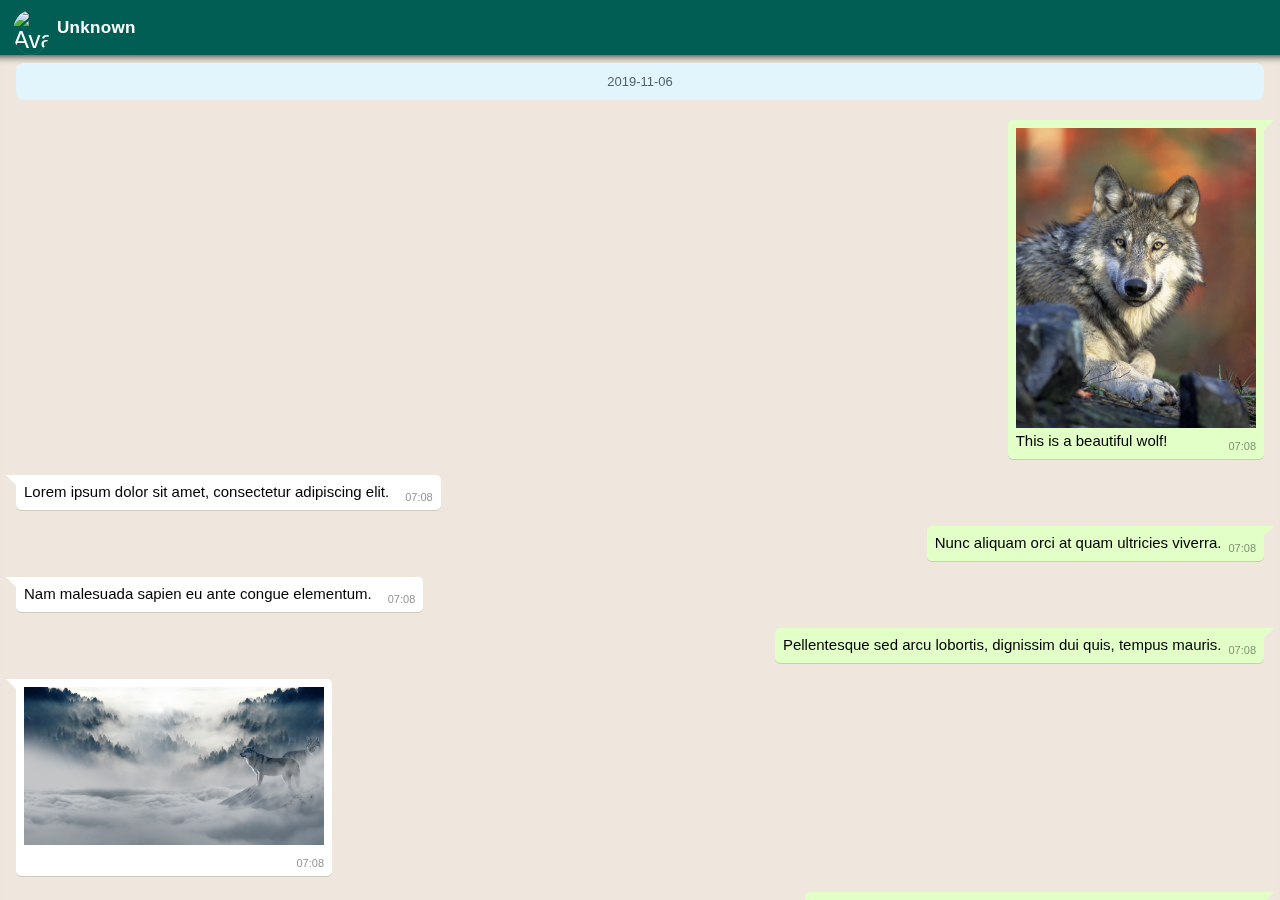
==== commit 32dd2518: "Merge branch 'master' of github.com:joeftiger/WhatsApp-to-HTML" ====
--- a/res/example_data/html/index.html
+++ b/res/example_data/html/index.html
@@ -8,431 +8,432 @@
  </head> 
  <body> 
   <div class="page"> 
-   <div class="chat"> 
-    <div class="chat-container"> 
-     <div class="user-bar"> 
-      <div class="avatar"> 
-       <img alt="Avatar" src="https://cdn.pixabay.com/photo/2015/10/05/22/37/blank-profile-picture-973460_960_720.png"> 
-      </div> 
-      <div class="name"> 
-       <span>Unknown</span> 
-      </div> 
+   <div class="chat-container"> 
+    <div class="user-bar"> 
+     <div class="avatar"> 
+      <img alt="Avatar" src="https://cdn.pixabay.com/photo/2015/10/05/22/37/blank-profile-picture-973460_960_720.png"> 
      </div> 
-     <div class="conversation"> 
-      <div class="conversation-container" id="conversation-container"> 
-       <!-- PLACEHOLDER FOR MESSAGES --> 
-       <div class="message sent">
-        <a href="../IMG-20191106-WA0000.jpg"><img src="../IMG-20191106-WA0000.jpg"></a>
-        <span></span>
-        <span class="metadata"><span class="time">2019-11-06 07:08</span></span>
-       </div>
-       <div class="message received">
-        <span>Lorem ipsum dolor sit amet, consectetur adipiscing elit.</span>
-        <span class="metadata"><span class="time">2019-11-06 07:08</span></span>
-       </div>
-       <div class="message sent">
-        <span>Nunc aliquam orci at quam ultricies viverra.</span>
-        <span class="metadata"><span class="time">2019-11-06 07:08</span></span>
-       </div>
-       <div class="message received">
-        <span>Nam malesuada sapien eu ante congue elementum.</span>
-        <span class="metadata"><span class="time">2019-11-06 07:08</span></span>
-       </div>
-       <div class="message sent">
-        <span>Pellentesque sed arcu lobortis, dignissim dui quis, tempus mauris.</span>
-        <span class="metadata"><span class="time">2019-11-06 07:08</span></span>
-       </div>
-       <div class="message received">
-        <a href="../IMG-20191106-WA0001.jpg"><img src="../IMG-20191106-WA0001.jpg"></a>
-        <span></span>
-        <span class="metadata"><span class="time">2019-11-06 07:08</span></span>
-       </div>
-       <div class="message sent">
-        <span>Praesent nec enim pulvinar, consequat velit eu, tincidunt erat.</span>
-        <span class="metadata"><span class="time">2019-11-06 07:08</span></span>
-       </div>
-       <div class="message received">
-        <span>Fusce mollis neque quis purus efficitur, eu interdum felis iaculis.</span>
-        <span class="metadata"><span class="time">2019-11-06 07:08</span></span>
-       </div>
-       <div class="message sent">
-        <span>Cras mollis metus sed velit pellentesque, at eleifend arcu facilisis.</span>
-        <span class="metadata"><span class="time">2019-11-06 07:08</span></span>
-       </div>
-       <div class="message received">
-        <span>Duis pellentesque eros sed consequat sagittis.</span>
-        <span class="metadata"><span class="time">2019-11-06 07:08</span></span>
-       </div>
-       <div class="message sent">
-        <span>Nam dictum tortor a velit semper, viverra pulvinar neque luctus.</span>
-        <span class="metadata"><span class="time">2019-11-06 07:08</span></span>
-       </div>
-       <div class="message received">
-        <span>Fusce rhoncus arcu non est auctor, eget dapibus nulla luctus.</span>
-        <span class="metadata"><span class="time">2019-11-06 07:08</span></span>
-       </div>
-       <div class="message sent">
-        <span>Donec interdum purus quis purus convallis scelerisque.</span>
-        <span class="metadata"><span class="time">2019-11-06 07:08</span></span>
-       </div>
-       <div class="message received">
-        <span>Donec imperdiet odio tincidunt elit viverra, eu luctus leo mollis.</span>
-        <span class="metadata"><span class="time">2019-11-06 07:08</span></span>
-       </div>
-       <div class="message sent">
-        <span>Nulla ullamcorper ipsum eu pretium ullamcorper.</span>
-        <span class="metadata"><span class="time">2019-11-06 07:08</span></span>
-       </div>
-       <div class="message received">
-        <span>Aenean dapibus leo a nisl dictum tristique.</span>
-        <span class="metadata"><span class="time">2019-11-06 07:08</span></span>
-       </div>
-       <div class="message sent">
-        <span>Morbi porttitor nisl a turpis facilisis consequat.</span>
-        <span class="metadata"><span class="time">2019-11-06 07:08</span></span>
-       </div>
-       <div class="message received">
-        <span>Pellentesque sed leo rhoncus, sollicitudin sem quis, sodales augue.</span>
-        <span class="metadata"><span class="time">2019-11-06 07:08</span></span>
-       </div>
-       <div class="message sent">
-        <span>Proin commodo lectus eget tortor accumsan, ac rutrum justo lacinia.</span>
-        <span class="metadata"><span class="time">2019-11-06 07:08</span></span>
-       </div>
-       <div class="message received">
-        <span>Praesent nec massa a risus posuere pellentesque.</span>
-        <span class="metadata"><span class="time">2019-11-06 07:08</span></span>
-       </div>
-       <div class="message sent">
-        <span>Integer sed ante vulputate, aliquet nunc ac, condimentum augue.</span>
-        <span class="metadata"><span class="time">2019-11-06 07:08</span></span>
-       </div>
-       <div class="message received">
-        <span>Nunc molestie est in odio pellentesque, et volutpat odio mattis.</span>
-        <span class="metadata"><span class="time">2019-11-06 07:08</span></span>
-       </div>
-       <div class="message sent">
-        <span>Suspendisse ultrices sapien et dapibus mollis.</span>
-        <span class="metadata"><span class="time">2019-11-06 07:08</span></span>
-       </div>
-       <div class="message received">
-        <span>Sed blandit dui nec nibh finibus aliquet.</span>
-        <span class="metadata"><span class="time">2019-11-06 07:08</span></span>
-       </div>
-       <div class="message sent">
-        <span>Mauris varius ex a facilisis commodo.</span>
-        <span class="metadata"><span class="time">2019-11-06 07:08</span></span>
-       </div>
-       <div class="message received">
-        <span>Nam in lacus sit amet lectus condimentum sodales at et ante.</span>
-        <span class="metadata"><span class="time">2019-11-06 07:08</span></span>
-       </div>
-       <div class="message sent">
-        <span>Donec a tellus sed ligula ultrices viverra et non urna.</span>
-        <span class="metadata"><span class="time">2019-11-06 07:08</span></span>
-       </div>
-       <div class="message received">
-        <span>Proin auctor enim ac sem pellentesque maximus.</span>
-        <span class="metadata"><span class="time">2019-11-06 07:08</span></span>
-       </div>
-       <div class="message sent">
-        <span>Donec sodales lacus at odio hendrerit scelerisque nec ac felis.</span>
-        <span class="metadata"><span class="time">2019-11-06 07:08</span></span>
-       </div>
-       <div class="message received">
-        <span>Duis auctor ipsum luctus feugiat varius.</span>
-        <span class="metadata"><span class="time">2019-11-06 07:08</span></span>
-       </div>
-       <div class="message sent">
-        <span>Integer aliquet nibh vitae odio ullamcorper consectetur.</span>
-        <span class="metadata"><span class="time">2019-11-06 07:08</span></span>
-       </div>
-       <div class="message received">
-        <span>Fusce porta magna congue velit placerat malesuada ut imperdiet ligula.</span>
-        <span class="metadata"><span class="time">2019-11-06 07:08</span></span>
-       </div>
-       <div class="message sent">
-        <span>Donec hendrerit felis id varius consequat.</span>
-        <span class="metadata"><span class="time">2019-11-06 07:08</span></span>
-       </div>
-       <div class="message received">
-        <span>Aliquam sed mi consectetur, euismod elit a, scelerisque diam.</span>
-        <span class="metadata"><span class="time">2019-11-06 07:08</span></span>
-       </div>
-       <div class="message sent">
-        <span>Duis faucibus sem non nulla mollis, vel fermentum ante feugiat.</span>
-        <span class="metadata"><span class="time">2019-11-06 07:08</span></span>
-       </div>
-       <div class="message received">
-        <span>Sed nec nisi quis ipsum faucibus eleifend.</span>
-        <span class="metadata"><span class="time">2019-11-06 07:08</span></span>
-       </div>
-       <div class="message sent">
-        <span>Ut cursus felis vitae commodo condimentum.</span>
-        <span class="metadata"><span class="time">2019-11-06 07:08</span></span>
-       </div>
-       <div class="message received">
-        <span>Aenean nec velit eu risus tincidunt viverra.</span>
-        <span class="metadata"><span class="time">2019-11-06 07:08</span></span>
-       </div>
-       <div class="message sent">
-        <span>Ut volutpat mauris eu vestibulum mattis.</span>
-        <span class="metadata"><span class="time">2019-11-06 07:08</span></span>
-       </div>
-       <div class="message received">
-        <span>Maecenas id eros at mi tempor placerat.</span>
-        <span class="metadata"><span class="time">2019-11-06 07:08</span></span>
-       </div>
-       <div class="message sent">
-        <span>Nulla tempor ligula aliquet lectus auctor semper.</span>
-        <span class="metadata"><span class="time">2019-11-06 07:08</span></span>
-       </div>
-       <div class="message received">
-        <span>Nam nec libero sed eros vulputate euismod.</span>
-        <span class="metadata"><span class="time">2019-11-06 07:08</span></span>
-       </div>
-       <div class="message sent">
-        <span>Pellentesque ac enim efficitur, molestie nibh ut, molestie odio.</span>
-        <span class="metadata"><span class="time">2019-11-06 07:08</span></span>
-       </div>
-       <div class="message received">
-        <span>Donec ornare nisl vitae aliquam tincidunt.</span>
-        <span class="metadata"><span class="time">2019-11-06 07:08</span></span>
-       </div>
-       <div class="message sent">
-        <span>Proin pretium augue vel lorem gravida, vel accumsan quam egestas.</span>
-        <span class="metadata"><span class="time">2019-11-06 07:08</span></span>
-       </div>
-       <div class="message received">
-        <span>Donec tincidunt tellus eu libero egestas vehicula.</span>
-        <span class="metadata"><span class="time">2019-11-06 07:08</span></span>
-       </div>
-       <div class="message sent">
-        <span>Nunc convallis nunc in odio ullamcorper tincidunt.</span>
-        <span class="metadata"><span class="time">2019-11-06 07:08</span></span>
-       </div>
-       <div class="message received">
-        <span>Praesent rutrum dui id nulla lacinia, eu feugiat nibh rutrum.</span>
-        <span class="metadata"><span class="time">2019-11-06 07:08</span></span>
-       </div>
-       <div class="message sent">
-        <span>Phasellus imperdiet ante rhoncus lectus mollis consectetur.</span>
-        <span class="metadata"><span class="time">2019-11-06 07:08</span></span>
-       </div>
-       <div class="message received">
-        <span>Phasellus a lectus sed nunc placerat ultricies.</span>
-        <span class="metadata"><span class="time">2019-11-06 07:08</span></span>
-       </div>
-       <div class="message sent">
-        <span>Sed id purus ac augue mattis tincidunt.</span>
-        <span class="metadata"><span class="time">2019-11-06 07:08</span></span>
-       </div>
-       <div class="message received">
-        <span>Pellentesque eu erat fringilla, vulputate mauris quis, bibendum felis.</span>
-        <span class="metadata"><span class="time">2019-11-06 07:08</span></span>
-       </div>
-       <div class="message sent">
-        <span>Maecenas semper erat porttitor nunc luctus suscipit.</span>
-        <span class="metadata"><span class="time">2019-11-06 07:08</span></span>
-       </div>
-       <div class="message received">
-        <span>Praesent at dui pharetra, finibus ligula ac, fringilla tellus.</span>
-        <span class="metadata"><span class="time">2019-11-06 07:08</span></span>
-       </div>
-       <div class="message sent">
-        <span>Sed egestas ex ultricies faucibus lacinia.</span>
-        <span class="metadata"><span class="time">2019-11-06 07:08</span></span>
-       </div>
-       <div class="message received">
-        <span>Nam vel nulla sit amet nisl imperdiet rhoncus.</span>
-        <span class="metadata"><span class="time">2019-11-06 07:08</span></span>
-       </div>
-       <div class="message sent">
-        <span>Aenean feugiat ligula vehicula lectus suscipit iaculis.</span>
-        <span class="metadata"><span class="time">2019-11-06 07:08</span></span>
-       </div>
-       <div class="message received">
-        <span>Proin consectetur leo vel pretium iaculis.</span>
-        <span class="metadata"><span class="time">2019-11-06 07:08</span></span>
-       </div>
-       <div class="message sent">
-        <span>Nullam sed lorem eu odio accumsan rhoncus id in ex.</span>
-        <span class="metadata"><span class="time">2019-11-06 07:08</span></span>
-       </div>
-       <div class="message received">
-        <span>Aenean elementum eros elementum, ultricies arcu ac, molestie risus.</span>
-        <span class="metadata"><span class="time">2019-11-06 07:08</span></span>
-       </div>
-       <div class="message sent">
-        <span>Pellentesque venenatis lorem at mi accumsan, quis aliquam diam accumsan.</span>
-        <span class="metadata"><span class="time">2019-11-06 07:08</span></span>
-       </div>
-       <div class="message received">
-        <span>Nulla ornare metus eu nisi vehicula auctor ut a mi.</span>
-        <span class="metadata"><span class="time">2019-11-06 07:08</span></span>
-       </div>
-       <div class="message sent">
-        <span>Duis feugiat sapien vel nisl elementum faucibus.</span>
-        <span class="metadata"><span class="time">2019-11-06 07:08</span></span>
-       </div>
-       <div class="message received">
-        <span>Morbi nec orci nec ligula porttitor tincidunt.</span>
-        <span class="metadata"><span class="time">2019-11-06 07:08</span></span>
-       </div>
-       <div class="message sent">
-        <span>Curabitur laoreet justo eget metus tempus, in congue ligula dapibus.</span>
-        <span class="metadata"><span class="time">2019-11-06 07:08</span></span>
-       </div>
-       <div class="message received">
-        <span>Nunc molestie felis et elit vestibulum dictum.</span>
-        <span class="metadata"><span class="time">2019-11-06 07:08</span></span>
-       </div>
-       <div class="message sent">
-        <span>Fusce ac massa auctor, fringilla lacus vel, aliquam lacus.</span>
-        <span class="metadata"><span class="time">2019-11-06 07:08</span></span>
-       </div>
-       <div class="message received">
-        <span>Cras at mauris semper, malesuada nibh auctor, convallis ante.</span>
-        <span class="metadata"><span class="time">2019-11-06 07:08</span></span>
-       </div>
-       <div class="message sent">
-        <span>Fusce interdum orci ut elementum tincidunt.</span>
-        <span class="metadata"><span class="time">2019-11-06 07:08</span></span>
-       </div>
-       <div class="message received">
-        <span>Morbi tincidunt nisl ut ipsum accumsan, in iaculis magna malesuada.</span>
-        <span class="metadata"><span class="time">2019-11-06 07:08</span></span>
-       </div>
-       <div class="message sent">
-        <span>Curabitur blandit nulla vitae eros malesuada, sit amet vehicula sem euismod.</span>
-        <span class="metadata"><span class="time">2019-11-06 07:08</span></span>
-       </div>
-       <div class="message received">
-        <span>Sed rhoncus risus sit amet condimentum finibus.</span>
-        <span class="metadata"><span class="time">2019-11-06 07:08</span></span>
-       </div>
-       <div class="message sent">
-        <span>Sed id nisl vitae lectus luctus laoreet.</span>
-        <span class="metadata"><span class="time">2019-11-06 07:08</span></span>
-       </div>
-       <div class="message received">
-        <span>Maecenas at libero id metus blandit suscipit.</span>
-        <span class="metadata"><span class="time">2019-11-06 07:08</span></span>
-       </div>
-       <div class="message sent">
-        <span>Nunc pulvinar erat at dolor porttitor luctus.</span>
-        <span class="metadata"><span class="time">2019-11-06 07:08</span></span>
-       </div>
-       <div class="message received">
-        <span>Nunc a ipsum ut nisi pulvinar gravida.</span>
-        <span class="metadata"><span class="time">2019-11-06 07:08</span></span>
-       </div>
-       <div class="message sent">
-        <span>Fusce vulputate est quis ante pellentesque lobortis vel at ante.</span>
-        <span class="metadata"><span class="time">2019-11-06 07:08</span></span>
-       </div>
-       <div class="message received">
-        <span>Donec ut augue eget nisi finibus suscipit id eu tellus.</span>
-        <span class="metadata"><span class="time">2019-11-06 07:08</span></span>
-       </div>
-       <div class="message sent">
-        <span>Integer feugiat massa id lorem dignissim egestas.</span>
-        <span class="metadata"><span class="time">2019-11-06 07:08</span></span>
-       </div>
-       <div class="message received">
-        <span>Vestibulum pretium odio id arcu imperdiet malesuada.</span>
-        <span class="metadata"><span class="time">2019-11-06 07:08</span></span>
-       </div>
-       <div class="message sent">
-        <span>Proin congue odio at laoreet tincidunt.</span>
-        <span class="metadata"><span class="time">2019-11-06 07:08</span></span>
-       </div>
-       <div class="message received">
-        <span>Sed finibus erat non dui euismod pretium.</span>
-        <span class="metadata"><span class="time">2019-11-06 07:08</span></span>
-       </div>
-       <div class="message sent">
-        <span>Vivamus fermentum felis at gravida venenatis.</span>
-        <span class="metadata"><span class="time">2019-11-06 07:08</span></span>
-       </div>
-       <div class="message received">
-        <span>Aliquam suscipit tortor eu iaculis dignissim.</span>
-        <span class="metadata"><span class="time">2019-11-06 07:08</span></span>
-       </div>
-       <div class="message sent">
-        <span>Sed imperdiet urna nec purus feugiat, vel dignissim ex porttitor.</span>
-        <span class="metadata"><span class="time">2019-11-06 07:08</span></span>
-       </div>
-       <div class="message received">
-        <span>Ut ut tortor vitae eros scelerisque lobortis ut porta neque.</span>
-        <span class="metadata"><span class="time">2019-11-06 07:08</span></span>
-       </div>
-       <div class="message sent">
-        <span>Integer vel diam ac eros feugiat finibus.</span>
-        <span class="metadata"><span class="time">2019-11-06 07:08</span></span>
-       </div>
-       <div class="message received">
-        <span>Donec in mauris eget est fermentum tempor.</span>
-        <span class="metadata"><span class="time">2019-11-06 07:08</span></span>
-       </div>
-       <div class="message sent">
-        <span>Donec quis tellus molestie, pretium neque sit amet, fringilla nisi.</span>
-        <span class="metadata"><span class="time">2019-11-06 07:08</span></span>
-       </div>
-       <div class="message received">
-        <span>Pellentesque et mauris id sapien vehicula consequat.</span>
-        <span class="metadata"><span class="time">2019-11-06 07:08</span></span>
-       </div>
-       <div class="message sent">
-        <span>Aliquam lobortis magna non urna rhoncus, at congue neque vehicula.</span>
-        <span class="metadata"><span class="time">2019-11-06 07:08</span></span>
-       </div>
-       <div class="message received">
-        <span>Donec semper risus eu scelerisque tempus.</span>
-        <span class="metadata"><span class="time">2019-11-06 07:08</span></span>
-       </div>
-       <div class="message sent">
-        <span>Praesent ultricies mi eget feugiat sodales.</span>
-        <span class="metadata"><span class="time">2019-11-06 07:08</span></span>
-       </div>
-       <div class="message received">
-        <span>Donec in diam a nibh consequat luctus.</span>
-        <span class="metadata"><span class="time">2019-11-06 07:08</span></span>
-       </div>
-       <div class="message sent">
-        <span>Pellentesque tempus sapien sed justo euismod sagittis.</span>
-        <span class="metadata"><span class="time">2019-11-06 07:08</span></span>
-       </div>
-       <div class="message received">
-        <span>Donec id lectus hendrerit, auctor diam non, egestas odio.</span>
-        <span class="metadata"><span class="time">2019-11-06 07:08</span></span>
-       </div>
-       <div class="message sent">
-        <span>In tempus sem id velit facilisis lobortis.</span>
-        <span class="metadata"><span class="time">2019-11-06 07:08</span></span>
-       </div>
-       <div class="message received">
-        <span>Nunc vehicula magna ut lacus scelerisque tristique.</span>
-        <span class="metadata"><span class="time">2019-11-06 07:08</span></span>
-       </div>
-       <div class="message sent">
-        <span>Nam non magna pharetra, tristique erat in, ultricies est.</span>
-        <span class="metadata"><span class="time">2019-11-06 07:08</span></span>
-       </div>
-       <div class="message received">
-        <span>Proin feugiat est vitae feugiat dignissim.</span>
-        <span class="metadata"><span class="time">2019-11-06 07:08</span></span>
-       </div>
-       <div class="message sent">
-        <span>Integer eget orci condimentum nisi tristique malesuada.</span>
-        <span class="metadata"><span class="time">2019-11-06 07:08</span></span>
-       </div>
-       <div class="message received">
-        <span>Phasellus hendrerit dui pretium posuere euismod.</span>
-        <span class="metadata"><span class="time">2019-11-06 07:08</span></span>
-       </div>
-      </div> 
+     <div class="name"> 
+      <span>Unknown</span> 
      </div> 
+    </div> 
+    <div class="conversation" id="conversation"> 
+     <div class="conversation-container">
+      <div class="date">
+       2019-11-06
+      </div>
+      <div class="message sent">
+       <a href="../IMG-20191106-WA0000.jpg"><img src="../IMG-20191106-WA0000.jpg"></a>
+       <br>
+       <span>This is a beautiful wolf! </span>
+       <span class="metadata"><span class="time">07:08</span></span>
+      </div>
+      <div class="message received">
+       <span>Lorem ipsum dolor sit amet, consectetur adipiscing elit. </span>
+       <span class="metadata"><span class="time">07:08</span></span>
+      </div>
+      <div class="message sent">
+       <span>Nunc aliquam orci at quam ultricies viverra. </span>
+       <span class="metadata"><span class="time">07:08</span></span>
+      </div>
+      <div class="message received">
+       <span>Nam malesuada sapien eu ante congue elementum. </span>
+       <span class="metadata"><span class="time">07:08</span></span>
+      </div>
+      <div class="message sent">
+       <span>Pellentesque sed arcu lobortis, dignissim dui quis, tempus mauris. </span>
+       <span class="metadata"><span class="time">07:08</span></span>
+      </div>
+      <div class="message received">
+       <a href="../IMG-20191106-WA0001.jpg"><img src="../IMG-20191106-WA0001.jpg"></a>
+       <br>
+       <span class="metadata"><span class="time">07:08</span></span>
+      </div>
+      <div class="message sent">
+       <span>Praesent nec enim pulvinar, consequat velit eu, tincidunt erat. </span>
+       <span class="metadata"><span class="time">07:08</span></span>
+      </div>
+      <div class="message received">
+       <span>Fusce mollis neque quis purus efficitur, eu interdum felis iaculis. </span>
+       <span class="metadata"><span class="time">07:08</span></span>
+      </div>
+      <div class="message sent">
+       <span>Cras mollis metus sed velit pellentesque, at eleifend arcu facilisis. </span>
+       <span class="metadata"><span class="time">07:08</span></span>
+      </div>
+      <div class="message received">
+       <span>Duis pellentesque eros sed consequat sagittis. </span>
+       <span class="metadata"><span class="time">07:08</span></span>
+      </div>
+      <div class="message sent">
+       <span>Nam dictum tortor a velit semper, viverra pulvinar neque luctus. </span>
+       <span class="metadata"><span class="time">07:08</span></span>
+      </div>
+      <div class="message received">
+       <span>Fusce rhoncus arcu non est auctor, eget dapibus nulla luctus. </span>
+       <span class="metadata"><span class="time">07:08</span></span>
+      </div>
+      <div class="message sent">
+       <span>Donec interdum purus quis purus convallis scelerisque. </span>
+       <span class="metadata"><span class="time">07:08</span></span>
+      </div>
+      <div class="message received">
+       <span>Donec imperdiet odio tincidunt elit viverra, eu luctus leo mollis. </span>
+       <span class="metadata"><span class="time">07:08</span></span>
+      </div>
+      <div class="message sent">
+       <span>Nulla ullamcorper ipsum eu pretium ullamcorper. </span>
+       <span class="metadata"><span class="time">07:08</span></span>
+      </div>
+      <div class="message received">
+       <span>Aenean dapibus leo a nisl dictum tristique. </span>
+       <span class="metadata"><span class="time">07:08</span></span>
+      </div>
+      <div class="message sent">
+       <span>Morbi porttitor nisl a turpis facilisis consequat. </span>
+       <span class="metadata"><span class="time">07:08</span></span>
+      </div>
+      <div class="message received">
+       <span>Pellentesque sed leo rhoncus, sollicitudin sem quis, sodales augue. </span>
+       <span class="metadata"><span class="time">07:08</span></span>
+      </div>
+      <div class="message sent">
+       <span>Proin commodo lectus eget tortor accumsan, ac rutrum justo lacinia. </span>
+       <span class="metadata"><span class="time">07:08</span></span>
+      </div>
+      <div class="message received">
+       <span>Praesent nec massa a risus posuere pellentesque. </span>
+       <span class="metadata"><span class="time">07:08</span></span>
+      </div>
+      <div class="message sent">
+       <span>Integer sed ante vulputate, aliquet nunc ac, condimentum augue. </span>
+       <span class="metadata"><span class="time">07:08</span></span>
+      </div>
+      <div class="message received">
+       <span>Nunc molestie est in odio pellentesque, et volutpat odio mattis. </span>
+       <span class="metadata"><span class="time">07:08</span></span>
+      </div>
+      <div class="message sent">
+       <span>Suspendisse ultrices sapien et dapibus mollis. </span>
+       <span class="metadata"><span class="time">07:08</span></span>
+      </div>
+      <div class="message received">
+       <span>Sed blandit dui nec nibh finibus aliquet. </span>
+       <span class="metadata"><span class="time">07:08</span></span>
+      </div>
+      <div class="message sent">
+       <span>Mauris varius ex a facilisis commodo. </span>
+       <span class="metadata"><span class="time">07:08</span></span>
+      </div>
+      <div class="message received">
+       <span>Nam in lacus sit amet lectus condimentum sodales at et ante. </span>
+       <span class="metadata"><span class="time">07:08</span></span>
+      </div>
+      <div class="message sent">
+       <span>Donec a tellus sed ligula ultrices viverra et non urna. </span>
+       <span class="metadata"><span class="time">07:08</span></span>
+      </div>
+      <div class="message received">
+       <span>Proin auctor enim ac sem pellentesque maximus. </span>
+       <span class="metadata"><span class="time">07:08</span></span>
+      </div>
+      <div class="message sent">
+       <span>Donec sodales lacus at odio hendrerit scelerisque nec ac felis. </span>
+       <span class="metadata"><span class="time">07:08</span></span>
+      </div>
+      <div class="message received">
+       <span>Duis auctor ipsum luctus feugiat varius. </span>
+       <span class="metadata"><span class="time">07:08</span></span>
+      </div>
+      <div class="message sent">
+       <span>Integer aliquet nibh vitae odio ullamcorper consectetur. </span>
+       <span class="metadata"><span class="time">07:08</span></span>
+      </div>
+      <div class="message received">
+       <span>Fusce porta magna congue velit placerat malesuada ut imperdiet ligula. </span>
+       <span class="metadata"><span class="time">07:08</span></span>
+      </div>
+      <div class="message sent">
+       <span>Donec hendrerit felis id varius consequat. </span>
+       <span class="metadata"><span class="time">07:08</span></span>
+      </div>
+      <div class="message received">
+       <span>Aliquam sed mi consectetur, euismod elit a, scelerisque diam. </span>
+       <span class="metadata"><span class="time">07:08</span></span>
+      </div>
+      <div class="message sent">
+       <span>Duis faucibus sem non nulla mollis, vel fermentum ante feugiat. </span>
+       <span class="metadata"><span class="time">07:08</span></span>
+      </div>
+      <div class="message received">
+       <span>Sed nec nisi quis ipsum faucibus eleifend. </span>
+       <span class="metadata"><span class="time">07:08</span></span>
+      </div>
+      <div class="message sent">
+       <span>Ut cursus felis vitae commodo condimentum. </span>
+       <span class="metadata"><span class="time">07:08</span></span>
+      </div>
+      <div class="message received">
+       <span>Aenean nec velit eu risus tincidunt viverra. </span>
+       <span class="metadata"><span class="time">07:08</span></span>
+      </div>
+      <div class="message sent">
+       <span>Ut volutpat mauris eu vestibulum mattis. </span>
+       <span class="metadata"><span class="time">07:08</span></span>
+      </div>
+      <div class="message received">
+       <span>Maecenas id eros at mi tempor placerat. </span>
+       <span class="metadata"><span class="time">07:08</span></span>
+      </div>
+      <div class="message sent">
+       <span>Nulla tempor ligula aliquet lectus auctor semper. </span>
+       <span class="metadata"><span class="time">07:08</span></span>
+      </div>
+      <div class="message received">
+       <span>Nam nec libero sed eros vulputate euismod. </span>
+       <span class="metadata"><span class="time">07:08</span></span>
+      </div>
+      <div class="message sent">
+       <span>Pellentesque ac enim efficitur, molestie nibh ut, molestie odio. </span>
+       <span class="metadata"><span class="time">07:08</span></span>
+      </div>
+      <div class="message received">
+       <span>Donec ornare nisl vitae aliquam tincidunt. </span>
+       <span class="metadata"><span class="time">07:08</span></span>
+      </div>
+      <div class="message sent">
+       <span>Proin pretium augue vel lorem gravida, vel accumsan quam egestas. </span>
+       <span class="metadata"><span class="time">07:08</span></span>
+      </div>
+      <div class="message received">
+       <span>Donec tincidunt tellus eu libero egestas vehicula. </span>
+       <span class="metadata"><span class="time">07:08</span></span>
+      </div>
+      <div class="message sent">
+       <span>Nunc convallis nunc in odio ullamcorper tincidunt. </span>
+       <span class="metadata"><span class="time">07:08</span></span>
+      </div>
+      <div class="message received">
+       <span>Praesent rutrum dui id nulla lacinia, eu feugiat nibh rutrum. </span>
+       <span class="metadata"><span class="time">07:08</span></span>
+      </div>
+      <div class="message sent">
+       <span>Phasellus imperdiet ante rhoncus lectus mollis consectetur. </span>
+       <span class="metadata"><span class="time">07:08</span></span>
+      </div>
+      <div class="message received">
+       <span>Phasellus a lectus sed nunc placerat ultricies. </span>
+       <span class="metadata"><span class="time">07:08</span></span>
+      </div>
+      <div class="message sent">
+       <span>Sed id purus ac augue mattis tincidunt. </span>
+       <span class="metadata"><span class="time">07:08</span></span>
+      </div>
+      <div class="message received">
+       <span>Pellentesque eu erat fringilla, vulputate mauris quis, bibendum felis. </span>
+       <span class="metadata"><span class="time">07:08</span></span>
+      </div>
+      <div class="message sent">
+       <span>Maecenas semper erat porttitor nunc luctus suscipit. </span>
+       <span class="metadata"><span class="time">07:08</span></span>
+      </div>
+      <div class="message received">
+       <span>Praesent at dui pharetra, finibus ligula ac, fringilla tellus. </span>
+       <span class="metadata"><span class="time">07:08</span></span>
+      </div>
+      <div class="message sent">
+       <span>Sed egestas ex ultricies faucibus lacinia. </span>
+       <span class="metadata"><span class="time">07:08</span></span>
+      </div>
+      <div class="message received">
+       <span>Nam vel nulla sit amet nisl imperdiet rhoncus. </span>
+       <span class="metadata"><span class="time">07:08</span></span>
+      </div>
+      <div class="message sent">
+       <span>Aenean feugiat ligula vehicula lectus suscipit iaculis. </span>
+       <span class="metadata"><span class="time">07:08</span></span>
+      </div>
+      <div class="message received">
+       <span>Proin consectetur leo vel pretium iaculis. </span>
+       <span class="metadata"><span class="time">07:08</span></span>
+      </div>
+      <div class="message sent">
+       <span>Nullam sed lorem eu odio accumsan rhoncus id in ex. </span>
+       <span class="metadata"><span class="time">07:08</span></span>
+      </div>
+      <div class="message received">
+       <span>Aenean elementum eros elementum, ultricies arcu ac, molestie risus. </span>
+       <span class="metadata"><span class="time">07:08</span></span>
+      </div>
+      <div class="message sent">
+       <span>Pellentesque venenatis lorem at mi accumsan, quis aliquam diam accumsan. </span>
+       <span class="metadata"><span class="time">07:08</span></span>
+      </div>
+      <div class="message received">
+       <span>Nulla ornare metus eu nisi vehicula auctor ut a mi. </span>
+       <span class="metadata"><span class="time">07:08</span></span>
+      </div>
+      <div class="message sent">
+       <span>Duis feugiat sapien vel nisl elementum faucibus. </span>
+       <span class="metadata"><span class="time">07:08</span></span>
+      </div>
+      <div class="message received">
+       <span>Morbi nec orci nec ligula porttitor tincidunt. </span>
+       <span class="metadata"><span class="time">07:08</span></span>
+      </div>
+      <div class="message sent">
+       <span>Curabitur laoreet justo eget metus tempus, in congue ligula dapibus. </span>
+       <span class="metadata"><span class="time">07:08</span></span>
+      </div>
+      <div class="message received">
+       <span>Nunc molestie felis et elit vestibulum dictum. </span>
+       <span class="metadata"><span class="time">07:08</span></span>
+      </div>
+      <div class="message sent">
+       <span>Fusce ac massa auctor, fringilla lacus vel, aliquam lacus. </span>
+       <span class="metadata"><span class="time">07:08</span></span>
+      </div>
+      <div class="message received">
+       <span>Cras at mauris semper, malesuada nibh auctor, convallis ante. </span>
+       <span class="metadata"><span class="time">07:08</span></span>
+      </div>
+      <div class="message sent">
+       <span>Fusce interdum orci ut elementum tincidunt. </span>
+       <span class="metadata"><span class="time">07:08</span></span>
+      </div>
+      <div class="message received">
+       <span>Morbi tincidunt nisl ut ipsum accumsan, in iaculis magna malesuada. </span>
+       <span class="metadata"><span class="time">07:08</span></span>
+      </div>
+      <div class="message sent">
+       <span>Curabitur blandit nulla vitae eros malesuada, sit amet vehicula sem euismod. </span>
+       <span class="metadata"><span class="time">07:08</span></span>
+      </div>
+      <div class="message received">
+       <span>Sed rhoncus risus sit amet condimentum finibus. </span>
+       <span class="metadata"><span class="time">07:08</span></span>
+      </div>
+      <div class="message sent">
+       <span>Sed id nisl vitae lectus luctus laoreet. </span>
+       <span class="metadata"><span class="time">07:08</span></span>
+      </div>
+      <div class="message received">
+       <span>Maecenas at libero id metus blandit suscipit. </span>
+       <span class="metadata"><span class="time">07:08</span></span>
+      </div>
+      <div class="message sent">
+       <span>Nunc pulvinar erat at dolor porttitor luctus. </span>
+       <span class="metadata"><span class="time">07:08</span></span>
+      </div>
+      <div class="message received">
+       <span>Nunc a ipsum ut nisi pulvinar gravida. </span>
+       <span class="metadata"><span class="time">07:08</span></span>
+      </div>
+      <div class="message sent">
+       <span>Fusce vulputate est quis ante pellentesque lobortis vel at ante. </span>
+       <span class="metadata"><span class="time">07:08</span></span>
+      </div>
+      <div class="message received">
+       <span>Donec ut augue eget nisi finibus suscipit id eu tellus. </span>
+       <span class="metadata"><span class="time">07:08</span></span>
+      </div>
+      <div class="message sent">
+       <span>Integer feugiat massa id lorem dignissim egestas. </span>
+       <span class="metadata"><span class="time">07:08</span></span>
+      </div>
+      <div class="message received">
+       <span>Vestibulum pretium odio id arcu imperdiet malesuada. </span>
+       <span class="metadata"><span class="time">07:08</span></span>
+      </div>
+      <div class="message sent">
+       <span>Proin congue odio at laoreet tincidunt. </span>
+       <span class="metadata"><span class="time">07:08</span></span>
+      </div>
+      <div class="message received">
+       <span>Sed finibus erat non dui euismod pretium. </span>
+       <span class="metadata"><span class="time">07:08</span></span>
+      </div>
+      <div class="message sent">
+       <span>Vivamus fermentum felis at gravida venenatis. </span>
+       <span class="metadata"><span class="time">07:08</span></span>
+      </div>
+      <div class="message received">
+       <span>Aliquam suscipit tortor eu iaculis dignissim. </span>
+       <span class="metadata"><span class="time">07:08</span></span>
+      </div>
+      <div class="message sent">
+       <span>Sed imperdiet urna nec purus feugiat, vel dignissim ex porttitor. </span>
+       <span class="metadata"><span class="time">07:08</span></span>
+      </div>
+      <div class="message received">
+       <span>Ut ut tortor vitae eros scelerisque lobortis ut porta neque. </span>
+       <span class="metadata"><span class="time">07:08</span></span>
+      </div>
+      <div class="message sent">
+       <span>Integer vel diam ac eros feugiat finibus. </span>
+       <span class="metadata"><span class="time">07:08</span></span>
+      </div>
+      <div class="message received">
+       <span>Donec in mauris eget est fermentum tempor. </span>
+       <span class="metadata"><span class="time">07:08</span></span>
+      </div>
+      <div class="message sent">
+       <span>Donec quis tellus molestie, pretium neque sit amet, fringilla nisi. </span>
+       <span class="metadata"><span class="time">07:08</span></span>
+      </div>
+      <div class="message received">
+       <span>Pellentesque et mauris id sapien vehicula consequat. </span>
+       <span class="metadata"><span class="time">07:08</span></span>
+      </div>
+      <div class="message sent">
+       <span>Aliquam lobortis magna non urna rhoncus, at congue neque vehicula. </span>
+       <span class="metadata"><span class="time">07:08</span></span>
+      </div>
+      <div class="message received">
+       <span>Donec semper risus eu scelerisque tempus. </span>
+       <span class="metadata"><span class="time">07:08</span></span>
+      </div>
+      <div class="message sent">
+       <span>Praesent ultricies mi eget feugiat sodales. </span>
+       <span class="metadata"><span class="time">07:08</span></span>
+      </div>
+      <div class="message received">
+       <span>Donec in diam a nibh consequat luctus. </span>
+       <span class="metadata"><span class="time">07:08</span></span>
+      </div>
+      <div class="message sent">
+       <span>Pellentesque tempus sapien sed justo euismod sagittis. </span>
+       <span class="metadata"><span class="time">07:08</span></span>
+      </div>
+      <div class="message received">
+       <span>Donec id lectus hendrerit, auctor diam non, egestas odio. </span>
+       <span class="metadata"><span class="time">07:08</span></span>
+      </div>
+      <div class="message sent">
+       <span>In tempus sem id velit facilisis lobortis. </span>
+       <span class="metadata"><span class="time">07:08</span></span>
+      </div>
+      <div class="message received">
+       <span>Nunc vehicula magna ut lacus scelerisque tristique. </span>
+       <span class="metadata"><span class="time">07:08</span></span>
+      </div>
+      <div class="message sent">
+       <span>Nam non magna pharetra, tristique erat in, ultricies est. </span>
+       <span class="metadata"><span class="time">07:08</span></span>
+      </div>
+      <div class="message received">
+       <span>Proin feugiat est vitae feugiat dignissim. </span>
+       <span class="metadata"><span class="time">07:08</span></span>
+      </div>
+      <div class="message sent">
+       <span>Integer eget orci condimentum nisi tristique malesuada. </span>
+       <span class="metadata"><span class="time">07:08</span></span>
+      </div>
+      <div class="message received">
+       <span>Phasellus hendrerit dui pretium posuere euismod. </span>
+       <span class="metadata"><span class="time">07:08</span></span>
+      </div>
+     </div>
     </div> 
    </div> 
   </div>   
--- a/res/example_data/html/style.css
+++ b/res/example_data/html/style.css
@@ -29,14 +29,11 @@
 
 /* Chat */
 
-.chat {
+.chat-container {
+	overflow-y: hidden;
     text-align: left;
     height: 100%;
     width: 100%;
-}
-
-.chat-container {
-    height: 100%;
 }
 
 /* User Bar */
@@ -75,6 +72,17 @@
 	box-shadow: 0 1px 0 rgba(255, 255, 255, 0.1);
 	display: block;
 	width: 100%;
+}
+
+.user-bar .name {
+    font-size: 17px;
+    font-weight: 600;
+    text-overflow: ellipsis;
+    letter-spacing: 0.3px;
+    margin: 0 0 0 8px;
+    overflow: hidden;
+    white-space: nowrap;
+    width: 110px;
 }
 
 /* Conversation */
